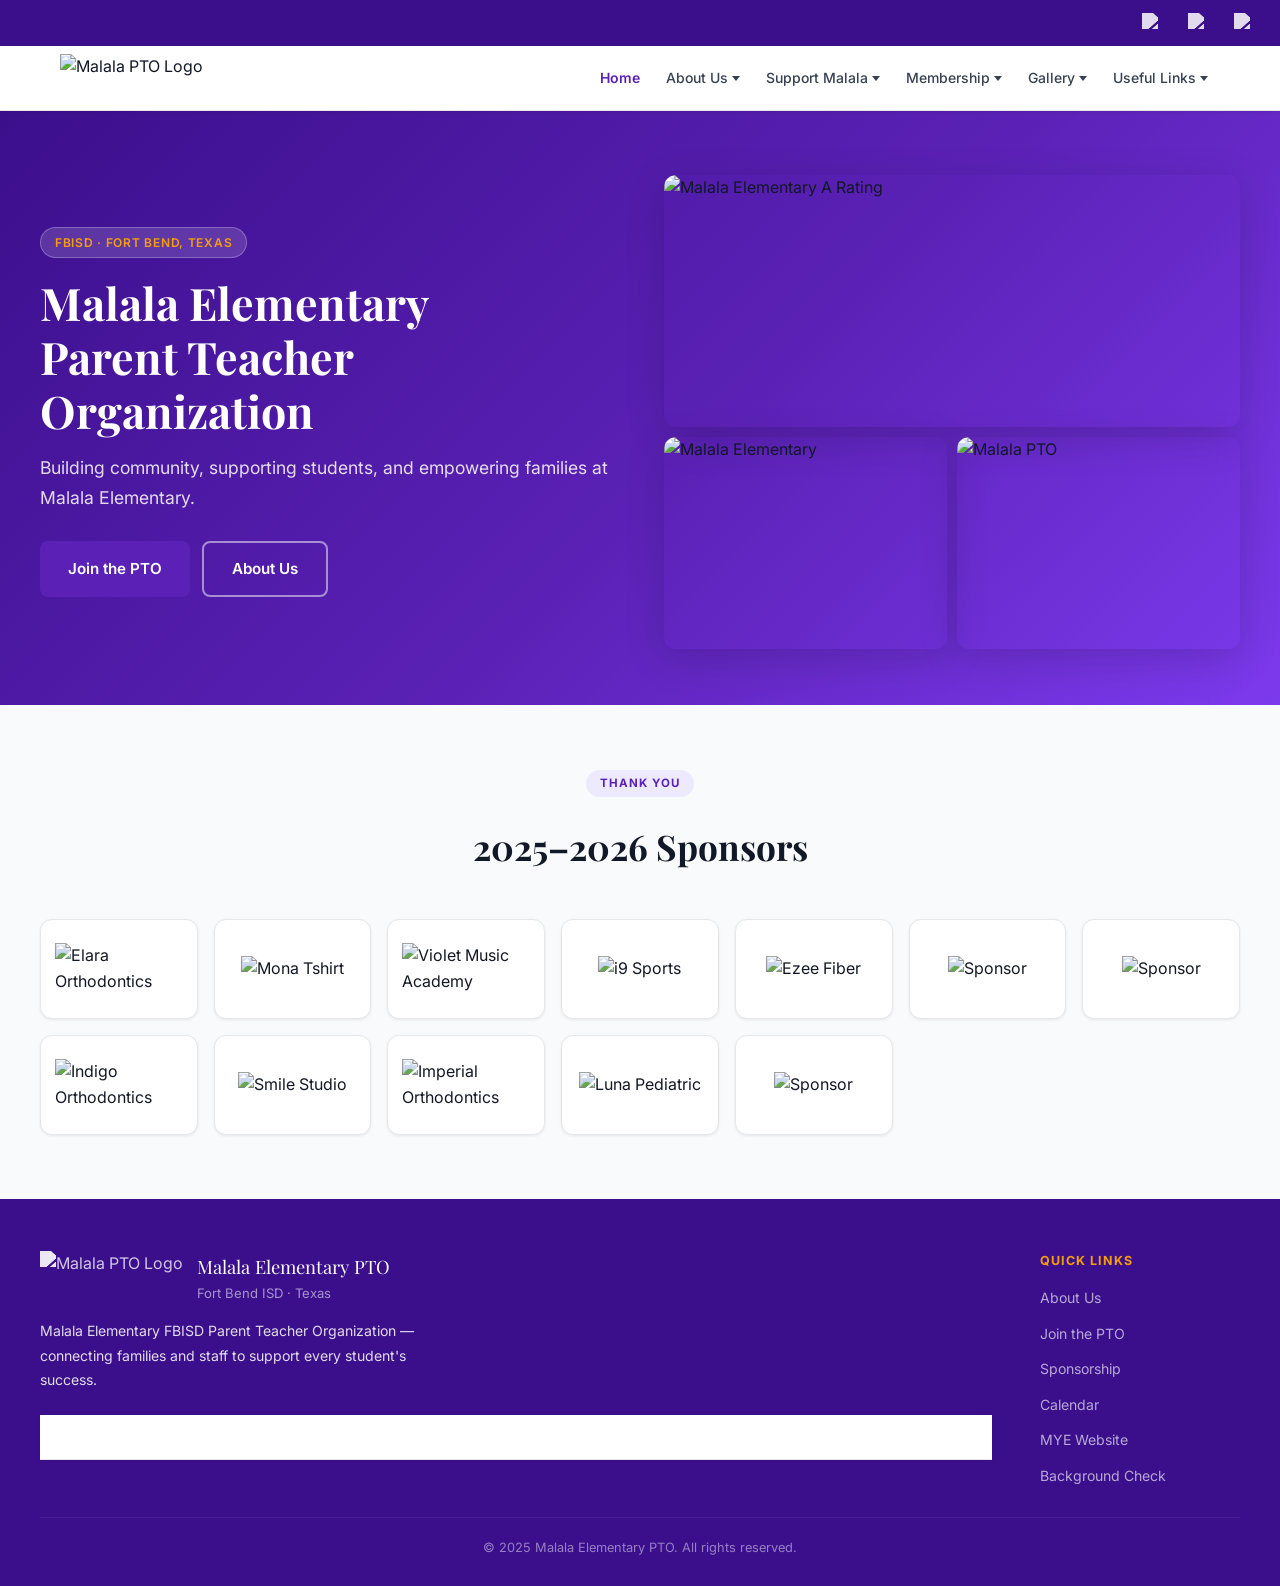
==== index.html @ de77dede "Add files via upload New files" ====
<!DOCTYPE html>
<html lang="en">
<head>
  <meta charset="UTF-8" />
  <meta name="viewport" content="width=device-width, initial-scale=1.0" />
  <title>Parent Teacher | Malala Elementary PTO | Texas</title>
  <meta name="description" content="Malala Elementary FBISD Parent Teacher Organization" />
  <link rel="preconnect" href="https://fonts.googleapis.com" />
  <link rel="preconnect" href="https://fonts.gstatic.com" crossorigin />
  <link href="https://fonts.googleapis.com/css2?family=Inter:wght@400;500;600;700&family=Playfair+Display:wght@700&display=swap" rel="stylesheet" />
  <link rel="stylesheet" href="style.css" />
  <style>
    /* ── Home-only: hero ── */
    .hero {
      background: linear-gradient(135deg, var(--purple-dark) 0%, var(--purple) 55%, var(--purple-mid) 100%);
      padding: 64px 20px 56px;
    }
    .hero-inner {
      max-width: 1200px;
      margin: 0 auto;
      display: grid;
      grid-template-columns: 1fr 1fr;
      gap: 48px;
      align-items: center;
    }
    .hero-text { color: var(--white); }
    .hero-badge {
      display: inline-block;
      background: rgba(255,255,255,.15);
      border: 1px solid rgba(255,255,255,.25);
      border-radius: 100px;
      padding: 5px 14px;
      font-size: .75rem;
      font-weight: 600;
      letter-spacing: .06em;
      text-transform: uppercase;
      margin-bottom: 18px;
      color: var(--gold);
    }
    .hero-text h1 {
      font-family: 'Playfair Display', Georgia, serif;
      font-size: clamp(1.75rem, 3.5vw, 3rem);
      line-height: 1.2;
      margin-bottom: 16px;
      color: var(--white);
    }
    .hero-text p { font-size: clamp(.95rem, 2vw, 1.1rem); opacity: .85; line-height: 1.7; color: var(--white); }
    .hero-cta { display: flex; gap: 12px; margin-top: 28px; flex-wrap: wrap; }
    .hero-images { display: grid; grid-template-columns: 1fr 1fr; gap: 10px; }
    .hero-images img { border-radius: var(--radius); width: 100%; aspect-ratio: 4/3; object-fit: cover; box-shadow: var(--shadow-lg); }
    .hero-images img:first-child { grid-column: 1/-1; aspect-ratio: 16/7; }

    /* sponsors */
    .sponsors { background: var(--gray-50); }
    .sponsors-grid { display: grid; grid-template-columns: repeat(auto-fill, minmax(150px,1fr)); gap: 16px; }
    .sponsor-card {
      background: var(--white); border: 1px solid var(--gray-200); border-radius: var(--radius);
      padding: 18px 14px; display: flex; align-items: center; justify-content: center;
      min-height: 100px; box-shadow: var(--shadow-sm);
      transition: box-shadow .25s, transform .25s;
    }
    .sponsor-card:hover { box-shadow: var(--shadow); transform: translateY(-3px); }
    .sponsor-card img { max-height: 72px; max-width: 130px; width: auto; height: auto; object-fit: contain; filter: grayscale(25%); transition: filter .25s; }
    .sponsor-card:hover img { filter: grayscale(0%); }
    .section { padding: 64px 20px; }
    .section-inner { max-width: 1200px; margin: 0 auto; }
    .section-header { text-align: center; margin-bottom: 44px; }
    .section-header h2 { font-family: 'Playfair Display', Georgia, serif; font-size: clamp(1.5rem,3vw,2.2rem); color: var(--gray-900); margin-top: 10px; }

    @media (max-width: 768px) {
      .hero { padding: 48px 20px 40px; }
      .hero-inner { grid-template-columns: 1fr; gap: 28px; }
      .hero-images { display: none; }
      .sponsors-grid { grid-template-columns: repeat(2, 1fr); gap: 12px; }
    }
    @media (max-width: 480px) {
      .hero { padding: 36px 16px 32px; }
      .section { padding: 48px 16px; }
      .sponsors-grid { grid-template-columns: repeat(2, 1fr); gap: 10px; }
      .sponsor-card { min-height: 86px; padding: 14px 10px; }
    }
  </style>
</head>
<body>

  <header class="site-header" id="site-header">
    <div class="topbar">
      <a href="https://www.facebook.com/groups/malalapto/about/" target="_blank" rel="noopener" aria-label="Facebook"><img src="https://static.wixstatic.com/media/11062b_e1117f9a7a1741ef955a84836121c4ad~mv2.png" alt="Facebook" /></a>
      <a href="https://www.instagram.com/malalapto/" target="_blank" rel="noopener" aria-label="Instagram"><img src="https://static.wixstatic.com/media/11062b_94a6580a67244d17a4dc923b54b99fb4~mv2.png" alt="Instagram" /></a>
      <a href="https://twitter.com/malalapto" target="_blank" rel="noopener" aria-label="Twitter"><img src="https://static.wixstatic.com/media/11062b_dddc4f38b4d0473c98be1489c5a83f30~mv2.png" alt="Twitter" /></a>
    </div>
    <nav>
      <div class="nav-inner">
        <a href="index.html" class="nav-logo"><img src="https://static.wixstatic.com/media/a217a9_a146767326124b1bb885d36cfcf2162b~mv2.png" alt="Malala PTO Logo" /></a>
        <ul class="nav-links">
          <li><a href="index.html" class="active">Home</a></li>
          <li class="has-sub"><a href="pto-info.html">About Us</a><ul class="submenu"><li><a href="pto-board.html">PTO Board</a></li></ul></li>
          <li class="has-sub"><a href="support-mye.html">Support Malala</a><ul class="submenu"><li><a href="https://malala-elementary-pto.square.site/" target="_blank">Spirit Wear</a></li><li><a href="sponsorship.html">Sponsorship</a></li><li><a href="vips.html">VIPS</a></li></ul></li>
          <li class="has-sub"><a href="membership.html">Membership</a><ul class="submenu"><li><a href="join-the-pto.html">Join the PTO</a></li><li><a href="meetings.html">Meetings</a></li><li><a href="calendar.html">Calendar</a></li></ul></li>
          <li class="has-sub"><a href="#">Gallery</a><ul class="submenu"><li><a href="b2sb-gallery.html">B2SB Gallery 23–24</a></li><li><a href="a-rating-gallery.html">"A" Rating Celebration</a></li></ul></li>
          <li class="has-sub"><a href="#">Useful Links</a><ul class="submenu"><li><a href="https://www.fortbendisd.com/mye" target="_blank">MYE Website</a></li><li><a href="https://www.fortbendisd.com/cms/lib/TX01917858/Centricity/Domain/4/20242025FBISDInstructionalCalendarEnglish.pdf" target="_blank">FBISD Calendar</a></li><li><a href="https://www.fortbendisd.com/Page/133013" target="_blank">Background Check</a></li></ul></li>
        </ul>
        <button class="hamburger" id="hamburger" aria-label="Open navigation" aria-expanded="false" aria-controls="mobile-menu"><span></span><span></span><span></span></button>
      </div>
    </nav>
  </header>

  <div class="mobile-menu" id="mobile-menu" aria-hidden="true">
    <ul>
      <li><a href="index.html">Home</a></li>
      <li><span class="section-label">About Us</span></li>
      <li><a href="pto-info.html">About Us</a></li>
      <li class="sub-item"><a href="pto-board.html">PTO Board</a></li>
      <li><span class="section-label">Support Malala</span></li>
      <li><a href="support-mye.html">Support Malala</a></li>
      <li class="sub-item"><a href="https://malala-elementary-pto.square.site/" target="_blank">Spirit Wear</a></li>
      <li class="sub-item"><a href="sponsorship.html">Sponsorship</a></li>
      <li class="sub-item"><a href="vips.html">VIPS</a></li>
      <li><span class="section-label">Membership</span></li>
      <li><a href="membership.html">Membership</a></li>
      <li class="sub-item"><a href="join-the-pto.html">Join the PTO</a></li>
      <li class="sub-item"><a href="meetings.html">Meetings</a></li>
      <li class="sub-item"><a href="calendar.html">Calendar</a></li>
      <li><span class="section-label">Gallery</span></li>
      <li class="sub-item"><a href="b2sb-gallery.html">B2SB Gallery 23–24</a></li>
      <li class="sub-item"><a href="a-rating-gallery.html">"A" Rating Celebration</a></li>
      <li><span class="section-label">Useful Links</span></li>
      <li class="sub-item"><a href="https://www.fortbendisd.com/mye" target="_blank">MYE Website</a></li>
      <li class="sub-item"><a href="https://www.fortbendisd.com/cms/lib/TX01917858/Centricity/Domain/4/20242025FBISDInstructionalCalendarEnglish.pdf" target="_blank">FBISD Calendar</a></li>
      <li class="sub-item"><a href="https://www.fortbendisd.com/Page/133013" target="_blank">Background Check</a></li>
    </ul>
  </div>

  <!-- Hero -->
  <section class="hero">
    <div class="hero-inner">
      <div class="hero-text">
        <div class="hero-badge">FBISD · Fort Bend, Texas</div>
        <h1>Malala Elementary<br/>Parent Teacher<br/>Organization</h1>
        <p>Building community, supporting students, and empowering families at Malala Elementary.</p>
        <div class="hero-cta">
          <a href="join-the-pto.html" class="btn btn-primary">Join the PTO</a>
          <a href="pto-info.html" class="btn btn-outline" style="border-color:rgba(255,255,255,.5);color:white;">About Us</a>
        </div>
      </div>
      <div class="hero-images" aria-hidden="true">
        <img src="https://static.wixstatic.com/media/a217a9_e2cd66b3687649d191b5969931d2d80a~mv2.png" alt="Malala Elementary A Rating" />
        <img src="https://static.wixstatic.com/media/a217a9_e302775baf934f28ad5eaa2b785cad75~mv2.png" alt="Malala Elementary" />
        <img src="https://static.wixstatic.com/media/a217a9_ea2e1cf4742b4d85826727d2292d01ac~mv2.png" alt="Malala PTO" />
      </div>
    </div>
  </section>

  <!-- Sponsors -->
  <section class="section sponsors">
    <div class="section-inner">
      <div class="section-header">
        <span class="pill">Thank You</span>
        <h2>2025–2026 Sponsors</h2>
      </div>
      <div class="sponsors-grid">
        <div class="sponsor-card"><img src="https://static.wixstatic.com/media/a217a9_e6b5df3fabf04a78810264fb2ea47b54~mv2.png" alt="Elara Orthodontics" loading="lazy" /></div>
        <div class="sponsor-card"><img src="https://static.wixstatic.com/media/a217a9_dd62ddad0c8f422ba51b34b023138416~mv2.png" alt="Mona Tshirt" loading="lazy" /></div>
        <div class="sponsor-card"><img src="https://static.wixstatic.com/media/a217a9_d0fdfc88ba5843deb5ea55c33fae5b91~mv2.png" alt="Violet Music Academy" loading="lazy" /></div>
        <div class="sponsor-card"><img src="https://static.wixstatic.com/media/a217a9_d045d62313ba452caa715122035fbb0c~mv2.png" alt="i9 Sports" loading="lazy" /></div>
        <div class="sponsor-card"><img src="https://static.wixstatic.com/media/a217a9_89587c753388491eb808ff507dd1eb3f~mv2.png" alt="Ezee Fiber" loading="lazy" /></div>
        <div class="sponsor-card"><img src="https://static.wixstatic.com/media/a217a9_f3f130f687e64dceaf48a660fa2a05be~mv2.png" alt="Sponsor" loading="lazy" /></div>
        <div class="sponsor-card"><img src="https://static.wixstatic.com/media/a217a9_70f03bfbb2a54f4ab122f0ee3701c2ee~mv2.png" alt="Sponsor" loading="lazy" /></div>
        <div class="sponsor-card"><img src="https://static.wixstatic.com/media/a217a9_eb48a8051653466d969f1c168d4792aa~mv2.png" alt="Indigo Orthodontics" loading="lazy" /></div>
        <div class="sponsor-card"><img src="https://static.wixstatic.com/media/a217a9_9f871d4b654647d39bf6106a2ba3ab18~mv2.jpg" alt="Smile Studio" loading="lazy" /></div>
        <div class="sponsor-card"><img src="https://static.wixstatic.com/media/a217a9_8773e3c441404355a29497928df01d71~mv2.jpg" alt="Imperial Orthodontics" loading="lazy" /></div>
        <div class="sponsor-card"><img src="https://static.wixstatic.com/media/a217a9_8a9b8c513f2840b99d8941abb3d35351~mv2.jpg" alt="Luna Pediatric" loading="lazy" /></div>
        <div class="sponsor-card"><img src="https://static.wixstatic.com/media/a217a9_9e80fe55c56a446099a681ab1cec812b~mv2.png" alt="Sponsor" loading="lazy" /></div>
      </div>
    </div>
  </section>

  <footer>
    <div class="footer-inner">
      <div>
        <div class="footer-brand">
          <img src="https://static.wixstatic.com/media/a217a9_a146767326124b1bb885d36cfcf2162b~mv2.png" alt="Malala PTO Logo" />
          <div><div class="footer-brand-name">Malala Elementary PTO</div><div class="footer-brand-sub">Fort Bend ISD · Texas</div></div>
        </div>
        <p class="footer-desc">Malala Elementary FBISD Parent Teacher Organization — connecting families and staff to support every student's success.</p>
        <nav class="footer-social" aria-label="Social media">
          <a href="https://www.facebook.com/groups/malalapto/about/" target="_blank" rel="noopener" aria-label="Facebook"><img src="https://static.wixstatic.com/media/11062b_e1117f9a7a1741ef955a84836121c4ad~mv2.png" alt="" /></a>
          <a href="https://www.instagram.com/malalapto/" target="_blank" rel="noopener" aria-label="Instagram"><img src="https://static.wixstatic.com/media/11062b_94a6580a67244d17a4dc923b54b99fb4~mv2.png" alt="" /></a>
          <a href="https://twitter.com/malalapto" target="_blank" rel="noopener" aria-label="Twitter"><img src="https://static.wixstatic.com/media/11062b_dddc4f38b4d0473c98be1489c5a83f30~mv2.png" alt="" /></a>
        </nav>
      </div>
      <div class="footer-links">
        <h4>Quick Links</h4>
        <ul>
          <li><a href="pto-info.html">About Us</a></li>
          <li><a href="join-the-pto.html">Join the PTO</a></li>
          <li><a href="sponsorship.html">Sponsorship</a></li>
          <li><a href="calendar.html">Calendar</a></li>
          <li><a href="https://www.fortbendisd.com/mye" target="_blank">MYE Website</a></li>
          <li><a href="https://www.fortbendisd.com/Page/133013" target="_blank">Background Check</a></li>
        </ul>
      </div>
    </div>
    <div class="footer-bottom">© 2025 Malala Elementary PTO. All rights reserved.</div>
  </footer>

  <script src="nav.js"></script>
</body>
</html>
---- style.css ----
/* ══════════════════════════════════════
   Malala Elementary PTO — Shared Styles
   ══════════════════════════════════════ */

/* ── Reset & tokens ── */
*, *::before, *::after { box-sizing: border-box; margin: 0; padding: 0; }
:root {
  --purple:       #5b21b6;
  --purple-dark:  #3b0f8c;
  --purple-mid:   #7c3aed;
  --purple-light: #ede9fe;
  --gold:         #f59e0b;
  --white:        #ffffff;
  --gray-50:      #f9fafb;
  --gray-100:     #f3f4f6;
  --gray-200:     #e5e7eb;
  --gray-400:     #9ca3af;
  --gray-600:     #4b5563;
  --gray-700:     #374151;
  --gray-900:     #111827;
  --radius:       12px;
  --radius-sm:    8px;
  --shadow-sm:    0 1px 3px rgba(0,0,0,.08);
  --shadow:       0 4px 16px rgba(0,0,0,.10);
  --shadow-lg:    0 10px 40px rgba(0,0,0,.16);
}

html { scroll-behavior: smooth; }

body {
  font-family: 'Inter', system-ui, sans-serif;
  color: var(--gray-900);
  background: var(--white);
  line-height: 1.6;
  overflow-x: hidden;
}

a  { color: inherit; text-decoration: none; }
img { display: block; max-width: 100%; height: auto; }

/* ── Sticky header shell ── */
.site-header {
  position: sticky;
  top: 0;
  z-index: 200;
}

/* ── Top social bar ── */
.topbar {
  background: var(--purple-dark);
  padding: 7px 20px;
  display: flex;
  justify-content: flex-end;
  align-items: center;
  gap: 14px;
}
.topbar a {
  display: flex;
  align-items: center;
  justify-content: center;
  width: 32px;
  height: 32px;
  opacity: .85;
  transition: opacity .2s;
}
.topbar a:hover { opacity: 1; }
.topbar img { width: 20px; height: 20px; filter: brightness(0) invert(1); }

/* ── Navbar ── */
nav {
  background: var(--white);
  border-bottom: 1px solid var(--gray-200);
  box-shadow: var(--shadow-sm);
}
.nav-inner {
  max-width: 1200px;
  margin: 0 auto;
  padding: 0 20px;
  height: 64px;
  display: flex;
  align-items: center;
  justify-content: space-between;
}
.nav-logo img { height: 48px; width: auto; }

.nav-links {
  display: flex;
  list-style: none;
  gap: 2px;
  align-items: center;
}
.nav-links > li { position: relative; }
.nav-links > li > a {
  display: flex;
  align-items: center;
  gap: 4px;
  padding: 8px 12px;
  border-radius: var(--radius-sm);
  font-size: .875rem;
  font-weight: 500;
  color: var(--gray-700);
  transition: background .18s, color .18s;
  white-space: nowrap;
  min-height: 44px;
}
.nav-links > li > a:hover,
.nav-links > li:hover > a { background: var(--purple-light); color: var(--purple); }
.nav-links > li > a.active { color: var(--purple); font-weight: 600; }

/* chevron */
.nav-links > li.has-sub > a::after {
  content: '';
  width: 0; height: 0;
  border-left: 4px solid transparent;
  border-right: 4px solid transparent;
  border-top: 5px solid currentColor;
  transition: transform .2s;
  flex-shrink: 0;
}
.nav-links > li.has-sub:hover > a::after { transform: rotate(180deg); }

/* dropdown */
.submenu {
  display: none;
  position: absolute;
  top: calc(100% + 4px);
  left: 0;
  min-width: 200px;
  background: var(--white);
  border-radius: var(--radius);
  box-shadow: var(--shadow-lg);
  border: 1px solid var(--gray-200);
  overflow: hidden;
  z-index: 300;
}
.nav-links > li.has-sub:hover .submenu { display: block; }
.submenu a {
  display: flex;
  align-items: center;
  padding: 11px 18px;
  font-size: .875rem;
  color: var(--gray-700);
  transition: background .15s, color .15s;
  min-height: 44px;
}
.submenu a:hover { background: var(--purple-light); color: var(--purple); }

/* ── Hamburger ── */
.hamburger {
  display: none;
  flex-direction: column;
  justify-content: center;
  gap: 5px;
  cursor: pointer;
  width: 44px;
  height: 44px;
  padding: 10px;
  border-radius: var(--radius-sm);
  border: none;
  background: none;
  flex-shrink: 0;
}
.hamburger span {
  display: block;
  width: 24px;
  height: 2px;
  background: var(--gray-700);
  border-radius: 2px;
  transition: transform .3s, opacity .3s;
}
.hamburger.open span:nth-child(1) { transform: translateY(7px) rotate(45deg); }
.hamburger.open span:nth-child(2) { opacity: 0; }
.hamburger.open span:nth-child(3) { transform: translateY(-7px) rotate(-45deg); }

/* ── Mobile drawer ── */
.mobile-menu {
  display: none;
  position: fixed;
  left: 0; right: 0; bottom: 0;
  background: var(--white);
  border-top: 2px solid var(--purple-light);
  box-shadow: var(--shadow-lg);
  z-index: 190;
  overflow-y: auto;
  -webkit-overflow-scrolling: touch;
}
.mobile-menu.open { display: block; }
.mobile-menu ul { list-style: none; padding: 8px 0 24px; }
.mobile-menu ul li a {
  display: flex;
  align-items: center;
  padding: 0 24px;
  min-height: 52px;
  font-size: 1rem;
  font-weight: 500;
  color: var(--gray-700);
  border-bottom: 1px solid var(--gray-100);
  transition: background .15s, color .15s;
}
.mobile-menu ul li a:hover,
.mobile-menu ul li a:active { background: var(--purple-light); color: var(--purple); }
.mobile-menu .section-label {
  display: block;
  padding: 16px 24px 4px;
  font-size: .7rem;
  font-weight: 700;
  letter-spacing: .1em;
  text-transform: uppercase;
  color: var(--purple);
  background: var(--gray-50);
  border-bottom: 1px solid var(--gray-100);
}
.mobile-menu .sub-item a {
  padding-left: 40px;
  font-weight: 400;
  font-size: .95rem;
  color: var(--gray-600);
}

/* ══ PAGE BANNER (inner pages) ══ */
.page-banner {
  background: linear-gradient(135deg, var(--purple-dark) 0%, var(--purple) 60%, var(--purple-mid) 100%);
  padding: 56px 20px 52px;
  text-align: center;
  color: var(--white);
}
.page-banner .breadcrumb {
  display: flex;
  justify-content: center;
  align-items: center;
  gap: 8px;
  font-size: .8rem;
  opacity: .7;
  margin-bottom: 14px;
}
.page-banner .breadcrumb a { opacity: 1; }
.page-banner .breadcrumb a:hover { text-decoration: underline; }
.page-banner .breadcrumb span { opacity: .6; }
.page-banner h1 {
  font-family: 'Playfair Display', Georgia, serif;
  font-size: clamp(1.8rem, 3.5vw, 2.8rem);
  line-height: 1.2;
}
.page-banner p {
  margin-top: 12px;
  font-size: 1.05rem;
  opacity: .8;
  max-width: 560px;
  margin-left: auto;
  margin-right: auto;
  line-height: 1.6;
}

/* ══ CONTENT SECTION ══ */
.content { padding: 64px 20px; }
.content-inner {
  max-width: 900px;
  margin: 0 auto;
}
.content-wide {
  max-width: 1200px;
  margin: 0 auto;
}

/* section label pill */
.pill {
  display: inline-block;
  background: var(--purple-light);
  color: var(--purple);
  border-radius: 100px;
  padding: 4px 14px;
  font-size: .72rem;
  font-weight: 700;
  letter-spacing: .08em;
  text-transform: uppercase;
  margin-bottom: 12px;
}

/* headings */
h2.section-title {
  font-family: 'Playfair Display', Georgia, serif;
  font-size: clamp(1.5rem, 3vw, 2rem);
  color: var(--gray-900);
  margin-bottom: 16px;
}
h3.card-title {
  font-family: 'Playfair Display', Georgia, serif;
  font-size: 1.25rem;
  color: var(--gray-900);
  margin-bottom: 8px;
}

/* prose text */
.prose p { color: var(--gray-700); margin-bottom: 16px; line-height: 1.75; }
.prose ul, .prose ol {
  color: var(--gray-700);
  padding-left: 20px;
  margin-bottom: 16px;
  display: flex;
  flex-direction: column;
  gap: 6px;
}
.prose li { line-height: 1.6; }
.prose strong { color: var(--gray-900); }

/* ── Card grid ── */
.card-grid {
  display: grid;
  grid-template-columns: repeat(auto-fill, minmax(260px, 1fr));
  gap: 24px;
}
.card {
  background: var(--white);
  border: 1px solid var(--gray-200);
  border-radius: var(--radius);
  padding: 28px 24px;
  box-shadow: var(--shadow-sm);
  transition: box-shadow .25s, transform .2s;
}
.card:hover { box-shadow: var(--shadow); transform: translateY(-2px); }
.card img { border-radius: var(--radius-sm); margin-bottom: 16px; width: 100%; }
.card .card-icon {
  width: 52px; height: 52px;
  border-radius: 50%;
  background: var(--purple-light);
  display: flex; align-items: center; justify-content: center;
  margin-bottom: 16px;
  font-size: 1.5rem;
}

/* ── Sponsor tier cards ── */
.tier-grid {
  display: grid;
  grid-template-columns: repeat(auto-fill, minmax(280px, 1fr));
  gap: 24px;
}
.tier-card {
  border-radius: var(--radius);
  overflow: hidden;
  box-shadow: var(--shadow);
  transition: transform .25s, box-shadow .25s;
}
.tier-card:hover { transform: translateY(-4px); box-shadow: var(--shadow-lg); }
.tier-card .tier-header {
  padding: 24px;
  text-align: center;
  color: var(--white);
}
.tier-card.platinum .tier-header { background: linear-gradient(135deg, #6b7280, #9ca3af); }
.tier-card.gold     .tier-header { background: linear-gradient(135deg, #b45309, #f59e0b); }
.tier-card.silver   .tier-header { background: linear-gradient(135deg, #6b7280, #d1d5db); }
.tier-card .tier-header img { width: 80px; margin: 0 auto 12px; border-radius: 8px; }
.tier-card .tier-header h3 { font-family: 'Playfair Display', Georgia, serif; font-size: 1.4rem; }
.tier-card .tier-header .price { font-size: 1.8rem; font-weight: 700; margin-top: 4px; }
.tier-card .tier-body { background: var(--white); padding: 24px; }
.tier-card .tier-body ul { list-style: none; display: flex; flex-direction: column; gap: 10px; }
.tier-card .tier-body ul li {
  display: flex; align-items: flex-start; gap: 10px;
  font-size: .9rem; color: var(--gray-700);
}
.tier-card .tier-body ul li::before {
  content: '✓';
  color: var(--purple);
  font-weight: 700;
  flex-shrink: 0;
  margin-top: 1px;
}

/* ── CTA button ── */
.btn {
  display: inline-flex;
  align-items: center;
  gap: 8px;
  padding: 14px 28px;
  border-radius: var(--radius-sm);
  font-size: .95rem;
  font-weight: 600;
  cursor: pointer;
  transition: all .2s;
  text-decoration: none;
  border: none;
}
.btn-primary {
  background: var(--purple);
  color: var(--white);
}
.btn-primary:hover { background: var(--purple-dark); transform: translateY(-1px); box-shadow: var(--shadow); }
.btn-outline {
  background: transparent;
  color: var(--purple);
  border: 2px solid var(--purple);
}
.btn-outline:hover { background: var(--purple-light); }

/* ── Gallery grid ── */
.gallery-grid {
  display: grid;
  grid-template-columns: repeat(auto-fill, minmax(220px, 1fr));
  gap: 12px;
}
.gallery-grid img {
  width: 100%;
  aspect-ratio: 1;
  object-fit: cover;
  border-radius: var(--radius-sm);
  transition: transform .3s, box-shadow .3s;
  cursor: pointer;
}
.gallery-grid img:hover { transform: scale(1.03); box-shadow: var(--shadow-lg); }

/* lightbox */
.lightbox {
  display: none;
  position: fixed; inset: 0;
  background: rgba(0,0,0,.9);
  z-index: 1000;
  align-items: center;
  justify-content: center;
  padding: 20px;
}
.lightbox.open { display: flex; }
.lightbox img { max-width: 100%; max-height: 90vh; border-radius: var(--radius); object-fit: contain; }
.lightbox-close {
  position: absolute; top: 16px; right: 20px;
  color: white; font-size: 2rem; cursor: pointer;
  background: none; border: none; line-height: 1;
  width: 44px; height: 44px; display: flex; align-items: center; justify-content: center;
}

/* ── Form ── */
.form-card {
  background: var(--white);
  border: 1px solid var(--gray-200);
  border-radius: var(--radius);
  padding: 40px;
  box-shadow: var(--shadow);
  max-width: 560px;
  margin: 0 auto;
}
.form-card h2 { font-family: 'Playfair Display', Georgia, serif; font-size: 1.6rem; margin-bottom: 24px; }
.form-group { margin-bottom: 18px; }
.form-group label { display: block; font-size: .875rem; font-weight: 600; color: var(--gray-700); margin-bottom: 6px; }
.form-group input, .form-group textarea {
  width: 100%;
  padding: 12px 14px;
  border: 1.5px solid var(--gray-200);
  border-radius: var(--radius-sm);
  font-size: .95rem;
  font-family: inherit;
  color: var(--gray-900);
  transition: border-color .2s, box-shadow .2s;
  background: var(--white);
}
.form-group input:focus, .form-group textarea:focus {
  outline: none;
  border-color: var(--purple);
  box-shadow: 0 0 0 3px rgba(91,33,182,.12);
}
.form-group textarea { resize: vertical; min-height: 100px; }
.form-row { display: grid; grid-template-columns: 1fr 1fr; gap: 16px; }

/* ── Info boxes ── */
.info-box {
  background: var(--purple-light);
  border-left: 4px solid var(--purple);
  border-radius: 0 var(--radius-sm) var(--radius-sm) 0;
  padding: 16px 20px;
  margin: 24px 0;
  color: var(--gray-700);
  font-size: .95rem;
}

/* ── Two-col layout ── */
.two-col {
  display: grid;
  grid-template-columns: 1fr 1fr;
  gap: 48px;
  align-items: start;
}
.two-col img { border-radius: var(--radius); width: 100%; }

/* ── Empty state ── */
.empty-state {
  text-align: center;
  padding: 64px 20px;
  color: var(--gray-400);
}
.empty-state .empty-icon { font-size: 3rem; margin-bottom: 16px; }
.empty-state h3 { font-size: 1.2rem; color: var(--gray-600); margin-bottom: 8px; }
.empty-state p { font-size: .9rem; }

/* ── Divider ── */
.divider { border: none; border-top: 1px solid var(--gray-200); margin: 40px 0; }

/* ── Footer ── */
footer {
  background: var(--purple-dark);
  color: rgba(255,255,255,.85);
  padding: 52px 20px 28px;
}
.footer-inner {
  max-width: 1200px;
  margin: 0 auto;
  display: grid;
  grid-template-columns: 1fr 200px;
  gap: 48px;
  align-items: start;
}
.footer-brand { display: flex; align-items: center; gap: 14px; margin-bottom: 14px; flex-wrap: wrap; }
.footer-brand img { height: 54px; filter: brightness(0) invert(1); opacity: .9; }
.footer-brand-name { font-family: 'Playfair Display', Georgia, serif; font-size: 1.15rem; color: var(--white); }
.footer-brand-sub  { font-size: .82rem; opacity: .65; margin-top: 2px; }
.footer-desc { font-size: .88rem; line-height: 1.75; max-width: 400px; }
.footer-social { display: flex; gap: 10px; margin-top: 22px; flex-wrap: wrap; }
.footer-social a {
  width: 44px; height: 44px;
  border-radius: 50%;
  background: rgba(255,255,255,.12);
  display: flex; align-items: center; justify-content: center;
  transition: background .2s;
}
.footer-social a:hover { background: rgba(255,255,255,.25); }
.footer-social img { width: 18px; height: 18px; filter: brightness(0) invert(1); }
.footer-links h4 {
  font-size: .78rem; font-weight: 700;
  letter-spacing: .08em; text-transform: uppercase;
  color: var(--gold); margin-bottom: 14px;
}
.footer-links ul { list-style: none; display: flex; flex-direction: column; gap: 10px; }
.footer-links ul li a { font-size: .88rem; opacity: .75; transition: opacity .2s; }
.footer-links ul li a:hover { opacity: 1; }
.footer-bottom {
  max-width: 1200px;
  margin: 28px auto 0;
  padding-top: 20px;
  border-top: 1px solid rgba(255,255,255,.12);
  text-align: center;
  font-size: .8rem;
  opacity: .55;
}

/* ══════════════════════════
   RESPONSIVE BREAKPOINTS
══════════════════════════ */

@media (max-width: 860px) {
  .nav-links { display: none; }
  .hamburger  { display: flex; }
}

@media (max-width: 768px) {
  .two-col { grid-template-columns: 1fr; gap: 28px; }
  .form-row { grid-template-columns: 1fr; }
  .footer-inner { grid-template-columns: 1fr; gap: 32px; }
  .footer-desc  { max-width: none; }
  .gallery-grid { grid-template-columns: repeat(2, 1fr); gap: 8px; }
  .tier-grid { grid-template-columns: 1fr; }
  .card-grid { grid-template-columns: 1fr; }
}

@media (max-width: 480px) {
  .content { padding: 44px 16px; }
  .page-banner { padding: 44px 16px 40px; }
  .form-card { padding: 28px 20px; }
  .gallery-grid { grid-template-columns: repeat(2, 1fr); }
}
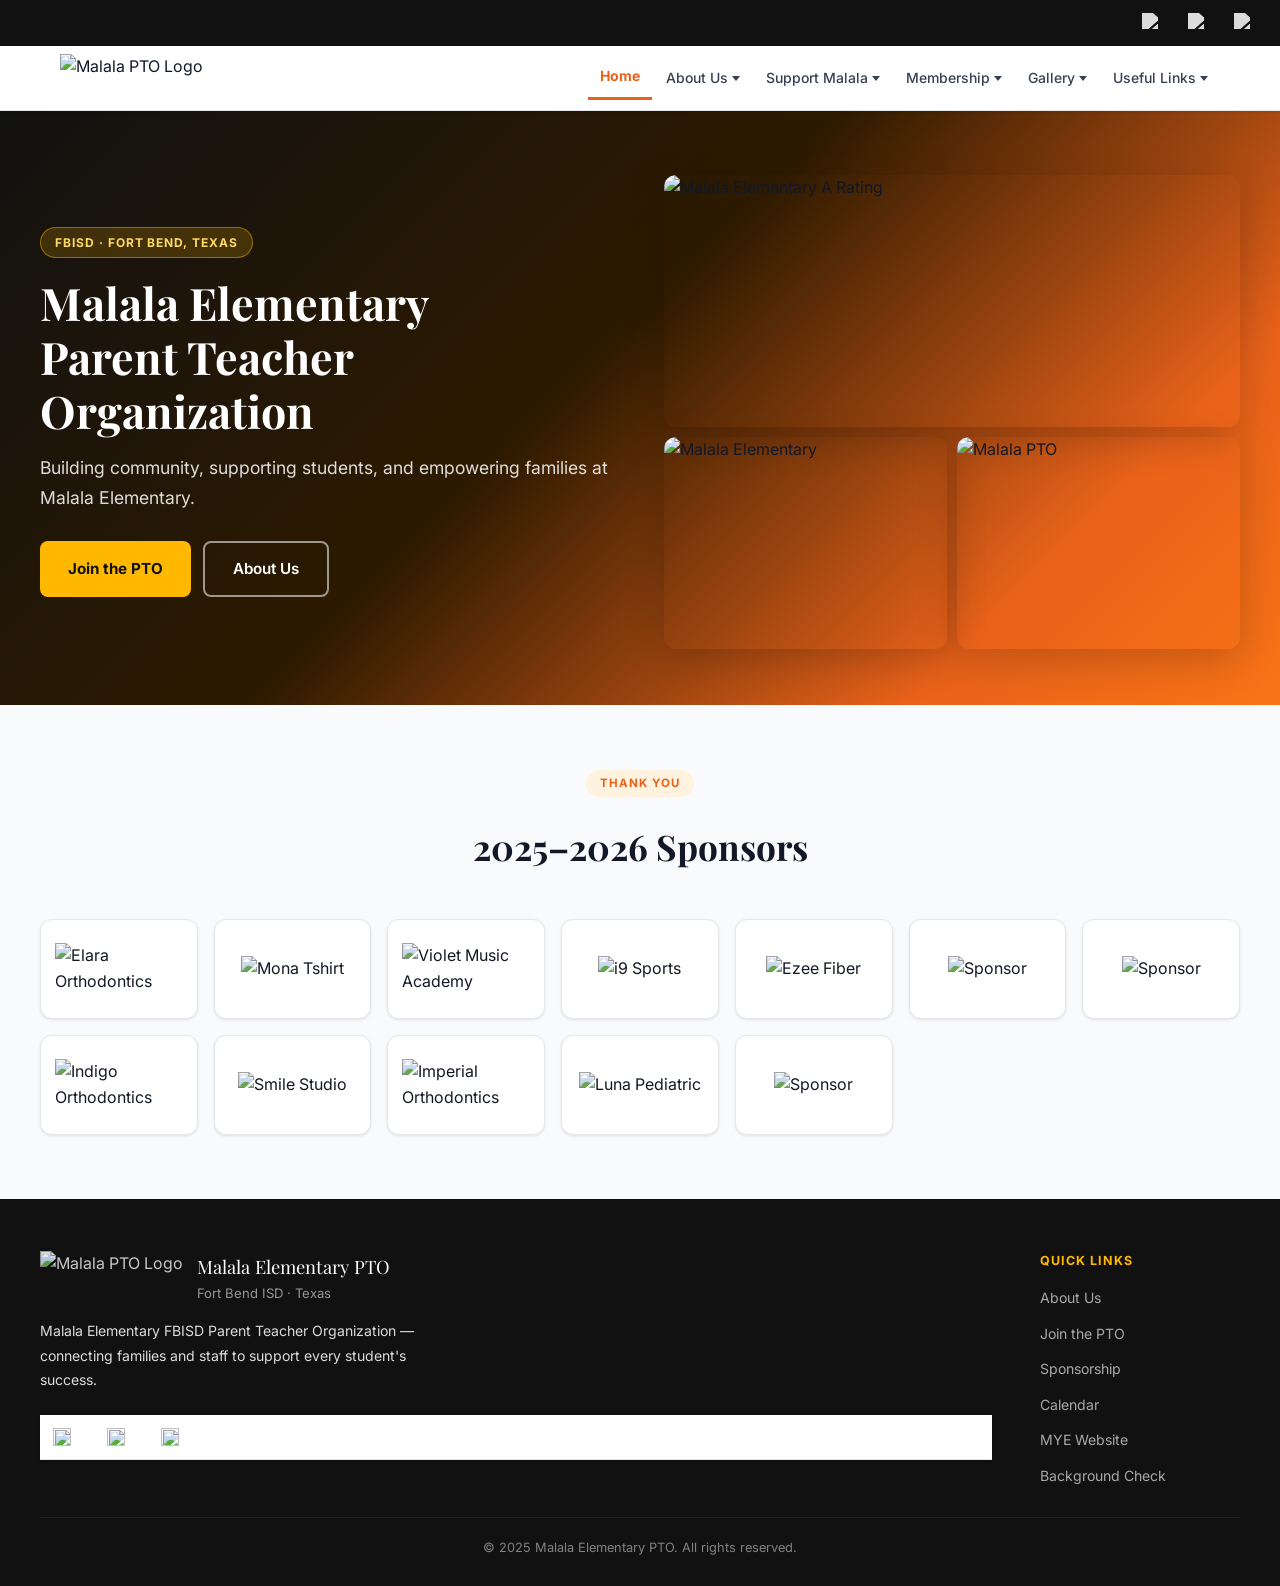
==== commit 6ff1d488: "New Changes" ====
--- a/index.html
+++ b/index.html
@@ -12,7 +12,7 @@
   <style>
     /* ── Home-only: hero ── */
     .hero {
-      background: linear-gradient(135deg, var(--purple-dark) 0%, var(--purple) 55%, var(--purple-mid) 100%);
+      background: linear-gradient(135deg, #111111 0%, #2d1a00 45%, var(--purple) 80%, var(--purple-mid) 100%);
       padding: 64px 20px 56px;
     }
     .hero-inner {
@@ -26,16 +26,16 @@
     .hero-text { color: var(--white); }
     .hero-badge {
       display: inline-block;
-      background: rgba(255,255,255,.15);
-      border: 1px solid rgba(255,255,255,.25);
+      background: rgba(255,184,0,.18);
+      border: 1px solid rgba(255,184,0,.45);
       border-radius: 100px;
       padding: 5px 14px;
       font-size: .75rem;
-      font-weight: 600;
-      letter-spacing: .06em;
+      font-weight: 700;
+      letter-spacing: .08em;
       text-transform: uppercase;
       margin-bottom: 18px;
-      color: var(--gold);
+      color: #FFD966;
     }
     .hero-text h1 {
       font-family: 'Playfair Display', Georgia, serif;
@@ -139,8 +139,8 @@
         <h1>Malala Elementary<br/>Parent Teacher<br/>Organization</h1>
         <p>Building community, supporting students, and empowering families at Malala Elementary.</p>
         <div class="hero-cta">
-          <a href="join-the-pto.html" class="btn btn-primary">Join the PTO</a>
-          <a href="pto-info.html" class="btn btn-outline" style="border-color:rgba(255,255,255,.5);color:white;">About Us</a>
+          <a href="join-the-pto.html" class="btn btn-primary" style="background:#FFB800;color:#111;font-weight:700;">Join the PTO</a>
+          <a href="pto-info.html" class="btn btn-outline" style="border-color:rgba(255,255,255,.55);color:white;">About Us</a>
         </div>
       </div>
       <div class="hero-images" aria-hidden="true">
--- a/style.css
+++ b/style.css
@@ -5,11 +5,11 @@
 /* ── Reset & tokens ── */
 *, *::before, *::after { box-sizing: border-box; margin: 0; padding: 0; }
 :root {
-  --purple:       #5b21b6;
-  --purple-dark:  #3b0f8c;
-  --purple-mid:   #7c3aed;
-  --purple-light: #ede9fe;
-  --gold:         #f59e0b;
+  --purple:       #E8621A;   /* Leopard orange  */
+  --purple-dark:  #111111;   /* near-black       */
+  --purple-mid:   #F97316;   /* lighter orange   */
+  --purple-light: #FFF3E0;   /* warm cream       */
+  --gold:         #FFB800;   /* amber accent     */
   --white:        #ffffff;
   --gray-50:      #f9fafb;
   --gray-100:     #f3f4f6;
@@ -20,9 +20,9 @@
   --gray-900:     #111827;
   --radius:       12px;
   --radius-sm:    8px;
-  --shadow-sm:    0 1px 3px rgba(0,0,0,.08);
-  --shadow:       0 4px 16px rgba(0,0,0,.10);
-  --shadow-lg:    0 10px 40px rgba(0,0,0,.16);
+  --shadow-sm:    0 1px 3px rgba(0,0,0,.10);
+  --shadow:       0 4px 16px rgba(0,0,0,.13);
+  --shadow-lg:    0 10px 40px rgba(0,0,0,.20);
 }
 
 html { scroll-behavior: smooth; }
@@ -105,7 +105,12 @@
 }
 .nav-links > li > a:hover,
 .nav-links > li:hover > a { background: var(--purple-light); color: var(--purple); }
-.nav-links > li > a.active { color: var(--purple); font-weight: 600; }
+.nav-links > li > a.active {
+  color: var(--purple);
+  font-weight: 700;
+  border-bottom: 3px solid var(--purple);
+  border-radius: 0;
+}
 
 /* chevron */
 .nav-links > li.has-sub > a::after {
@@ -178,7 +183,7 @@
   position: fixed;
   left: 0; right: 0; bottom: 0;
   background: var(--white);
-  border-top: 2px solid var(--purple-light);
+  border-top: 3px solid var(--purple);
   box-shadow: var(--shadow-lg);
   z-index: 190;
   overflow-y: auto;
@@ -219,10 +224,11 @@
 
 /* ══ PAGE BANNER (inner pages) ══ */
 .page-banner {
-  background: linear-gradient(135deg, var(--purple-dark) 0%, var(--purple) 60%, var(--purple-mid) 100%);
+  background: linear-gradient(135deg, var(--purple-dark) 0%, #2a2a2a 40%, var(--purple) 100%);
   padding: 56px 20px 52px;
   text-align: center;
   color: var(--white);
+  border-bottom: 4px solid var(--purple);
 }
 .page-banner .breadcrumb {
   display: flex;
@@ -346,9 +352,9 @@
   text-align: center;
   color: var(--white);
 }
-.tier-card.platinum .tier-header { background: linear-gradient(135deg, #6b7280, #9ca3af); }
-.tier-card.gold     .tier-header { background: linear-gradient(135deg, #b45309, #f59e0b); }
-.tier-card.silver   .tier-header { background: linear-gradient(135deg, #6b7280, #d1d5db); }
+.tier-card.platinum .tier-header { background: linear-gradient(135deg, #111111, #3d3d3d); }
+.tier-card.gold     .tier-header { background: linear-gradient(135deg, #E8621A, #FFB800); }
+.tier-card.silver   .tier-header { background: linear-gradient(135deg, #555555, #9ca3af); }
 .tier-card .tier-header img { width: 80px; margin: 0 auto 12px; border-radius: 8px; }
 .tier-card .tier-header h3 { font-family: 'Playfair Display', Georgia, serif; font-size: 1.4rem; }
 .tier-card .tier-header .price { font-size: 1.8rem; font-weight: 700; margin-top: 4px; }
@@ -507,7 +513,7 @@
   align-items: start;
 }
 .footer-brand { display: flex; align-items: center; gap: 14px; margin-bottom: 14px; flex-wrap: wrap; }
-.footer-brand img { height: 54px; filter: brightness(0) invert(1); opacity: .9; }
+.footer-brand img { height: 54px;  opacity: .9; }
 .footer-brand-name { font-family: 'Playfair Display', Georgia, serif; font-size: 1.15rem; color: var(--white); }
 .footer-brand-sub  { font-size: .82rem; opacity: .65; margin-top: 2px; }
 .footer-desc { font-size: .88rem; line-height: 1.75; max-width: 400px; }
@@ -520,7 +526,7 @@
   transition: background .2s;
 }
 .footer-social a:hover { background: rgba(255,255,255,.25); }
-.footer-social img { width: 18px; height: 18px; filter: brightness(0) invert(1); }
+.footer-social img { width: 18px; height: 18px; }
 .footer-links h4 {
   font-size: .78rem; font-weight: 700;
   letter-spacing: .08em; text-transform: uppercase;
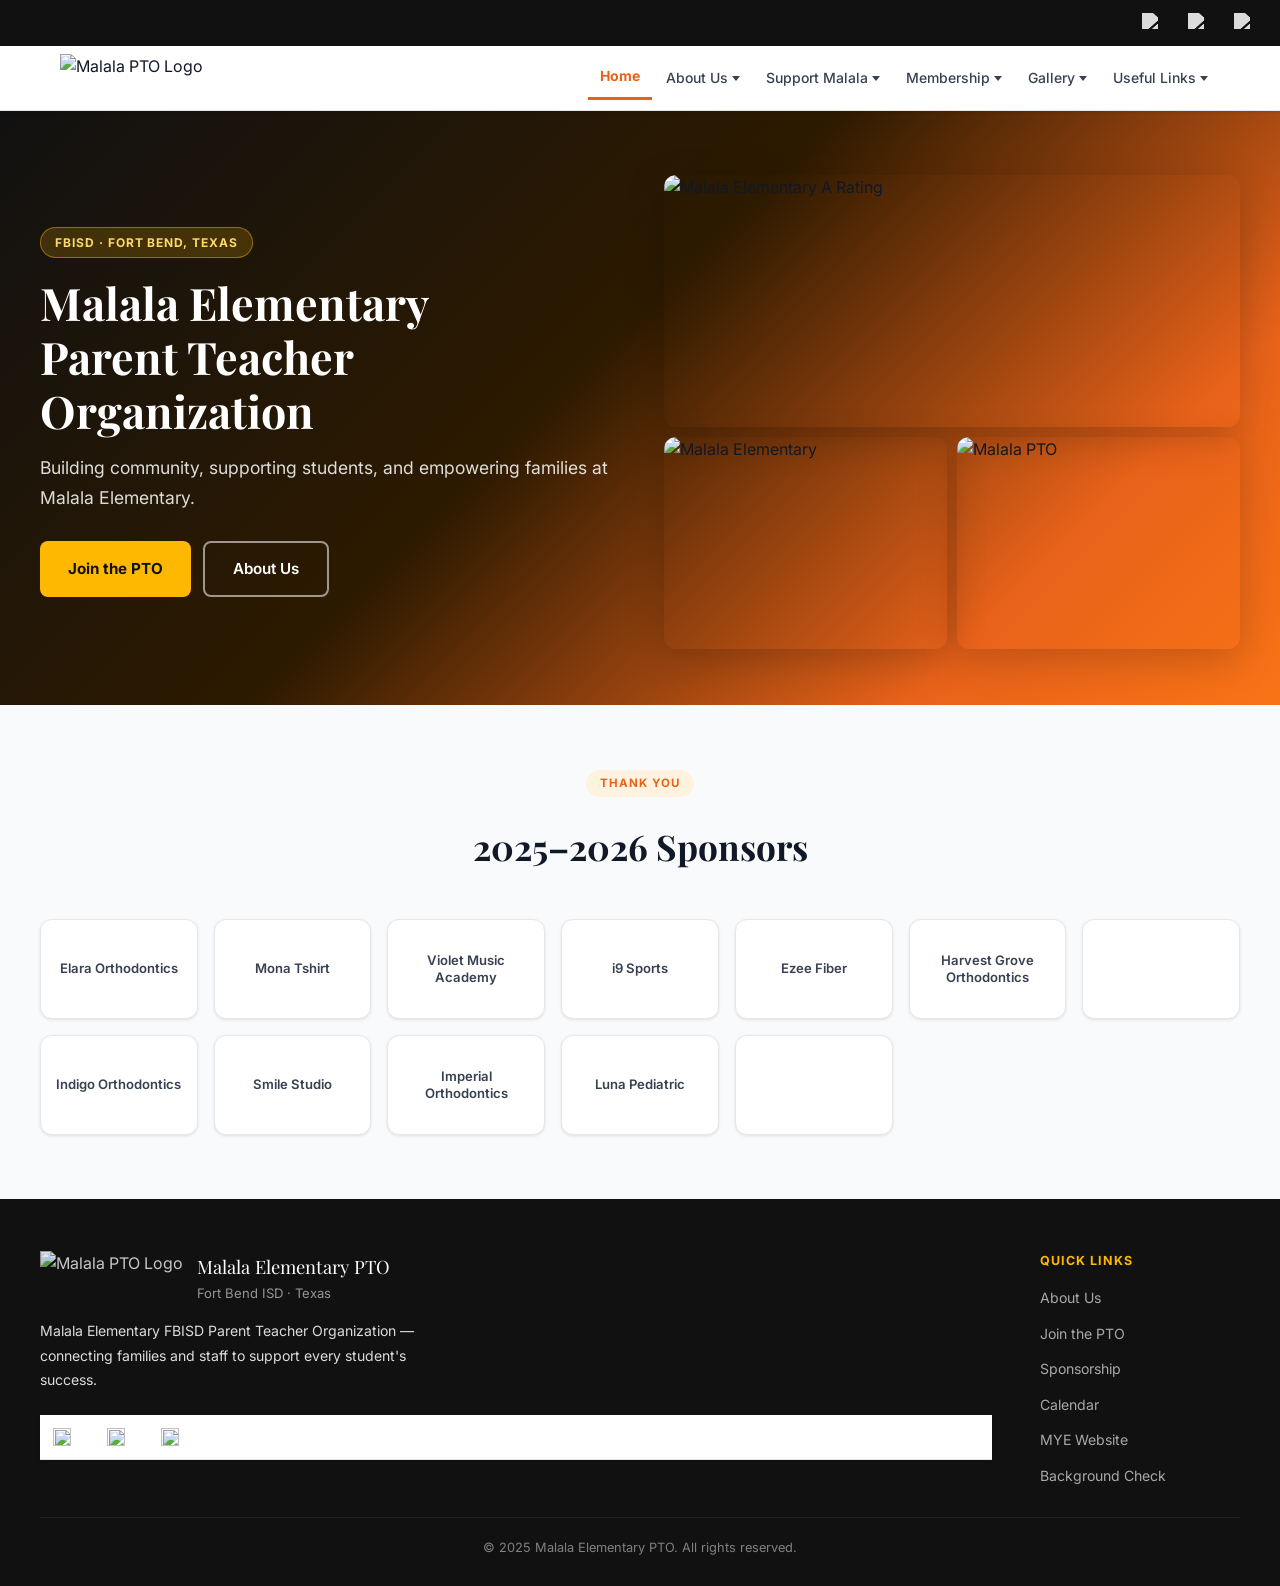
==== commit 0bfc2f3e: "Mobile view" ====
--- a/index.html
+++ b/index.html
@@ -62,6 +62,7 @@
     .sponsor-card:hover { box-shadow: var(--shadow); transform: translateY(-3px); }
     .sponsor-card img { max-height: 72px; max-width: 130px; width: auto; height: auto; object-fit: contain; filter: grayscale(25%); transition: filter .25s; }
     .sponsor-card:hover img { filter: grayscale(0%); }
+    .sponsor-name { font-size: .82rem; font-weight: 600; color: var(--gray-700); text-align: center; line-height: 1.3; }
     .section { padding: 64px 20px; }
     .section-inner { max-width: 1200px; margin: 0 auto; }
     .section-header { text-align: center; margin-bottom: 44px; }
@@ -69,8 +70,30 @@
 
     @media (max-width: 768px) {
       .hero { padding: 48px 20px 40px; }
-      .hero-inner { grid-template-columns: 1fr; gap: 28px; }
-      .hero-images { display: none; }
+      .hero-inner { grid-template-columns: 1fr; gap: 24px; }
+      /* Show images as a horizontal scroll strip on mobile */
+      .hero-images {
+        display: flex;
+        gap: 10px;
+        overflow-x: auto;
+        scroll-snap-type: x mandatory;
+        -webkit-overflow-scrolling: touch;
+        padding-bottom: 6px;
+        /* hide scrollbar visually */
+        scrollbar-width: none;
+      }
+      .hero-images::-webkit-scrollbar { display: none; }
+      .hero-images img {
+        flex: 0 0 78vw;
+        max-width: 300px;
+        aspect-ratio: 4/3 !important;
+        scroll-snap-align: start;
+        border-radius: var(--radius);
+      }
+      .hero-images img:first-child {
+        grid-column: unset;
+        aspect-ratio: 4/3 !important;
+      }
       .sponsors-grid { grid-template-columns: repeat(2, 1fr); gap: 12px; }
     }
     @media (max-width: 480px) {
@@ -78,6 +101,7 @@
       .section { padding: 48px 16px; }
       .sponsors-grid { grid-template-columns: repeat(2, 1fr); gap: 10px; }
       .sponsor-card { min-height: 86px; padding: 14px 10px; }
+      .hero-images img { flex: 0 0 82vw; }
     }
   </style>
 </head>
@@ -158,19 +182,19 @@
         <span class="pill">Thank You</span>
         <h2>2025–2026 Sponsors</h2>
       </div>
-      <div class="sponsors-grid">
-        <div class="sponsor-card"><img src="https://static.wixstatic.com/media/a217a9_e6b5df3fabf04a78810264fb2ea47b54~mv2.png" alt="Elara Orthodontics" loading="lazy" /></div>
-        <div class="sponsor-card"><img src="https://static.wixstatic.com/media/a217a9_dd62ddad0c8f422ba51b34b023138416~mv2.png" alt="Mona Tshirt" loading="lazy" /></div>
-        <div class="sponsor-card"><img src="https://static.wixstatic.com/media/a217a9_d0fdfc88ba5843deb5ea55c33fae5b91~mv2.png" alt="Violet Music Academy" loading="lazy" /></div>
-        <div class="sponsor-card"><img src="https://static.wixstatic.com/media/a217a9_d045d62313ba452caa715122035fbb0c~mv2.png" alt="i9 Sports" loading="lazy" /></div>
-        <div class="sponsor-card"><img src="https://static.wixstatic.com/media/a217a9_89587c753388491eb808ff507dd1eb3f~mv2.png" alt="Ezee Fiber" loading="lazy" /></div>
-        <div class="sponsor-card"><img src="https://static.wixstatic.com/media/a217a9_f3f130f687e64dceaf48a660fa2a05be~mv2.png" alt="Sponsor" loading="lazy" /></div>
-        <div class="sponsor-card"><img src="https://static.wixstatic.com/media/a217a9_70f03bfbb2a54f4ab122f0ee3701c2ee~mv2.png" alt="Sponsor" loading="lazy" /></div>
-        <div class="sponsor-card"><img src="https://static.wixstatic.com/media/a217a9_eb48a8051653466d969f1c168d4792aa~mv2.png" alt="Indigo Orthodontics" loading="lazy" /></div>
-        <div class="sponsor-card"><img src="https://static.wixstatic.com/media/a217a9_9f871d4b654647d39bf6106a2ba3ab18~mv2.jpg" alt="Smile Studio" loading="lazy" /></div>
-        <div class="sponsor-card"><img src="https://static.wixstatic.com/media/a217a9_8773e3c441404355a29497928df01d71~mv2.jpg" alt="Imperial Orthodontics" loading="lazy" /></div>
-        <div class="sponsor-card"><img src="https://static.wixstatic.com/media/a217a9_8a9b8c513f2840b99d8941abb3d35351~mv2.jpg" alt="Luna Pediatric" loading="lazy" /></div>
-        <div class="sponsor-card"><img src="https://static.wixstatic.com/media/a217a9_9e80fe55c56a446099a681ab1cec812b~mv2.png" alt="Sponsor" loading="lazy" /></div>
+      <div class="sponsors-grid" id="sponsors-grid">
+        <div class="sponsor-card"><img src="https://static.wixstatic.com/media/a217a9_e6b5df3fabf04a78810264fb2ea47b54~mv2.png" alt="Elara Orthodontics" loading="lazy" onerror="this.parentNode.innerHTML='<span class=\'sponsor-name\'>Elara Orthodontics</span>'" /></div>
+        <div class="sponsor-card"><img src="https://static.wixstatic.com/media/a217a9_dd62ddad0c8f422ba51b34b023138416~mv2.png" alt="Mona Tshirt" loading="lazy" onerror="this.parentNode.innerHTML='<span class=\'sponsor-name\'>Mona Tshirt</span>'" /></div>
+        <div class="sponsor-card"><img src="https://static.wixstatic.com/media/a217a9_d0fdfc88ba5843deb5ea55c33fae5b91~mv2.png" alt="Violet Music Academy" loading="lazy" onerror="this.parentNode.innerHTML='<span class=\'sponsor-name\'>Violet Music Academy</span>'" /></div>
+        <div class="sponsor-card"><img src="https://static.wixstatic.com/media/a217a9_d045d62313ba452caa715122035fbb0c~mv2.png" alt="i9 Sports" loading="lazy" onerror="this.parentNode.innerHTML='<span class=\'sponsor-name\'>i9 Sports</span>'" /></div>
+        <div class="sponsor-card"><img src="https://static.wixstatic.com/media/a217a9_89587c753388491eb808ff507dd1eb3f~mv2.png" alt="Ezee Fiber" loading="lazy" onerror="this.parentNode.innerHTML='<span class=\'sponsor-name\'>Ezee Fiber</span>'" /></div>
+        <div class="sponsor-card"><img src="https://static.wixstatic.com/media/a217a9_f3f130f687e64dceaf48a660fa2a05be~mv2.png" alt="Harvest Grove Orthodontics" loading="lazy" onerror="this.parentNode.innerHTML='<span class=\'sponsor-name\'>Harvest Grove Orthodontics</span>'" /></div>
+        <div class="sponsor-card"><img src="https://static.wixstatic.com/media/a217a9_70f03bfbb2a54f4ab122f0ee3701c2ee~mv2.png" alt="Sponsor" loading="lazy" onerror="this.style.display='none'" /></div>
+        <div class="sponsor-card"><img src="https://static.wixstatic.com/media/a217a9_eb48a8051653466d969f1c168d4792aa~mv2.png" alt="Indigo Orthodontics" loading="lazy" onerror="this.parentNode.innerHTML='<span class=\'sponsor-name\'>Indigo Orthodontics</span>'" /></div>
+        <div class="sponsor-card"><img src="https://static.wixstatic.com/media/a217a9_9f871d4b654647d39bf6106a2ba3ab18~mv2.jpg" alt="Smile Studio" loading="lazy" onerror="this.parentNode.innerHTML='<span class=\'sponsor-name\'>Smile Studio</span>'" /></div>
+        <div class="sponsor-card"><img src="https://static.wixstatic.com/media/a217a9_8773e3c441404355a29497928df01d71~mv2.jpg" alt="Imperial Orthodontics" loading="lazy" onerror="this.parentNode.innerHTML='<span class=\'sponsor-name\'>Imperial Orthodontics</span>'" /></div>
+        <div class="sponsor-card"><img src="https://static.wixstatic.com/media/a217a9_8a9b8c513f2840b99d8941abb3d35351~mv2.jpg" alt="Luna Pediatric" loading="lazy" onerror="this.parentNode.innerHTML='<span class=\'sponsor-name\'>Luna Pediatric</span>'" /></div>
+        <div class="sponsor-card"><img src="https://static.wixstatic.com/media/a217a9_9e80fe55c56a446099a681ab1cec812b~mv2.png" alt="Sponsor" loading="lazy" onerror="this.style.display='none'" /></div>
       </div>
     </div>
   </section>
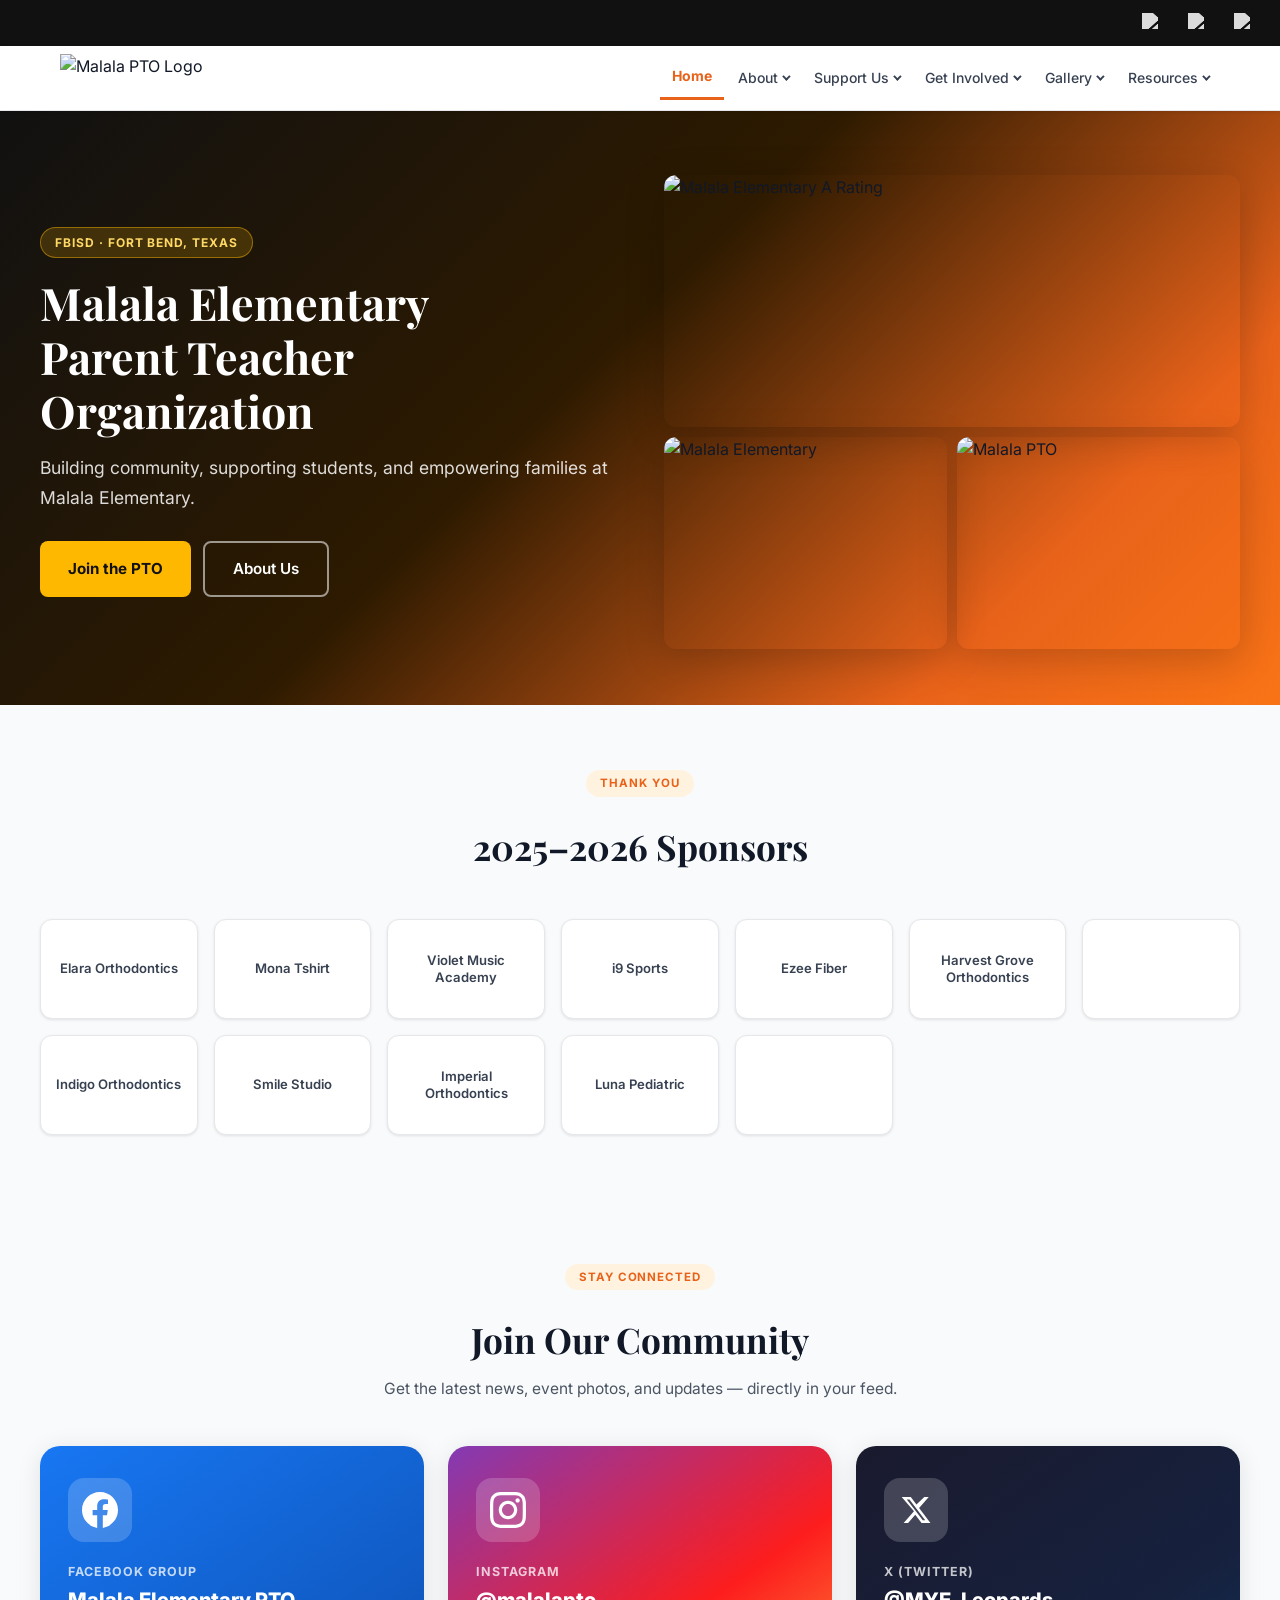
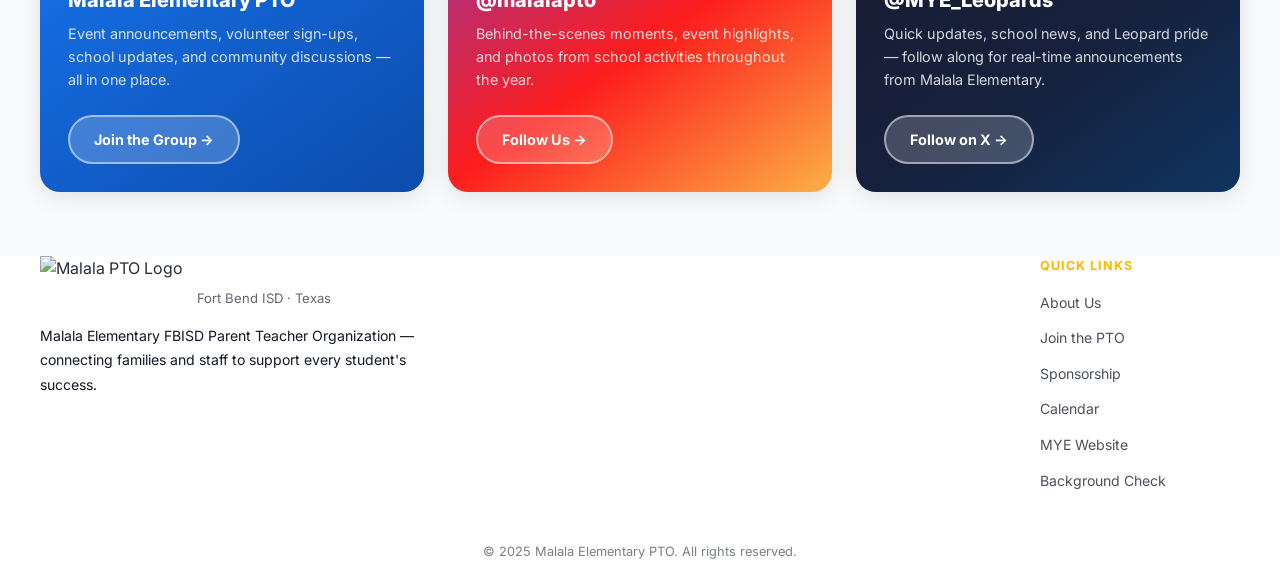
==== commit 91449257: "Better menu" ====
--- a/index.html
+++ b/index.html
@@ -67,6 +67,62 @@
     .section-inner { max-width: 1200px; margin: 0 auto; }
     .section-header { text-align: center; margin-bottom: 44px; }
     .section-header h2 { font-family: 'Playfair Display', Georgia, serif; font-size: clamp(1.5rem,3vw,2.2rem); color: var(--gray-900); margin-top: 10px; }
+
+    /* ── Stay Connected / Social Cards ── */
+    .social-section { background: var(--gray-50); }
+    .social-cards-grid {
+      display: grid;
+      grid-template-columns: repeat(3, 1fr);
+      gap: 24px;
+    }
+    .social-card {
+      display: block; text-decoration: none;
+      border-radius: 20px; overflow: hidden;
+      box-shadow: 0 4px 24px rgba(0,0,0,.10);
+      transition: transform .25s, box-shadow .25s;
+    }
+    .social-card:hover { transform: translateY(-4px); box-shadow: 0 8px 32px rgba(0,0,0,.16); }
+    .fb-card { background: linear-gradient(145deg, #1877F2 0%, #0c4bac 100%); }
+    .ig-card { background: linear-gradient(145deg, #833ab4 0%, #fd1d1d 55%, #fcb045 100%); }
+    .x-card  { background: linear-gradient(145deg, #1a1a2e 0%, #16213e 60%, #0f3460 100%); }
+    .social-card-inner {
+      padding: 32px 28px 28px;
+      display: flex; flex-direction: column; gap: 20px;
+    }
+    .social-icon-wrap {
+      width: 64px; height: 64px; border-radius: 16px;
+      background: rgba(255,255,255,.18);
+      display: flex; align-items: center; justify-content: center;
+    }
+    .social-card-text { flex: 1; }
+    .social-platform {
+      display: block; font-size: .78rem; font-weight: 700;
+      letter-spacing: .08em; text-transform: uppercase;
+      color: rgba(255,255,255,.75); margin-bottom: 6px;
+    }
+    .social-handle {
+      display: block; font-size: 1.25rem; font-weight: 800;
+      color: white; margin-bottom: 10px; line-height: 1.2;
+    }
+    .social-desc {
+      font-size: .9rem; color: rgba(255,255,255,.82);
+      line-height: 1.6; margin: 0;
+    }
+    .social-cta-row { margin-top: 4px; }
+    .social-btn {
+      display: inline-block;
+      padding: 11px 24px;
+      border-radius: 100px;
+      font-size: .9rem; font-weight: 700;
+      background: rgba(255,255,255,.2);
+      color: white;
+      border: 2px solid rgba(255,255,255,.5);
+      transition: background .2s, border-color .2s;
+    }
+    .social-card:hover .social-btn {
+      background: rgba(255,255,255,.32);
+      border-color: rgba(255,255,255,.8);
+    }
 
     @media (max-width: 768px) {
       .hero { padding: 48px 20px 40px; }
@@ -95,6 +151,7 @@
         aspect-ratio: 4/3 !important;
       }
       .sponsors-grid { grid-template-columns: repeat(2, 1fr); gap: 12px; }
+      .social-cards-grid { grid-template-columns: 1fr; gap: 16px; }
     }
     @media (max-width: 480px) {
       .hero { padding: 36px 16px 32px; }
@@ -106,6 +163,7 @@
   </style>
 </head>
 <body>
+<div id="fb-root"></div>
 
   <header class="site-header" id="site-header">
     <div class="topbar">
@@ -118,11 +176,41 @@
         <a href="index.html" class="nav-logo"><img src="https://static.wixstatic.com/media/a217a9_a146767326124b1bb885d36cfcf2162b~mv2.png" alt="Malala PTO Logo" /></a>
         <ul class="nav-links">
           <li><a href="index.html" class="active">Home</a></li>
-          <li class="has-sub"><a href="pto-info.html">About Us</a><ul class="submenu"><li><a href="pto-board.html">PTO Board</a></li></ul></li>
-          <li class="has-sub"><a href="support-mye.html">Support Malala</a><ul class="submenu"><li><a href="https://malala-elementary-pto.square.site/" target="_blank">Spirit Wear</a></li><li><a href="sponsorship.html">Sponsorship</a></li><li><a href="vips.html">VIPS</a></li></ul></li>
-          <li class="has-sub"><a href="membership.html">Membership</a><ul class="submenu"><li><a href="join-the-pto.html">Join the PTO</a></li><li><a href="meetings.html">Meetings</a></li><li><a href="calendar.html">Calendar</a></li></ul></li>
-          <li class="has-sub"><a href="#">Gallery</a><ul class="submenu"><li><a href="b2sb-gallery.html">B2SB Gallery 23–24</a></li><li><a href="a-rating-gallery.html">"A" Rating Celebration</a></li></ul></li>
-          <li class="has-sub"><a href="#">Useful Links</a><ul class="submenu"><li><a href="https://www.fortbendisd.com/mye" target="_blank">MYE Website</a></li><li><a href="https://www.fortbendisd.com/cms/lib/TX01917858/Centricity/Domain/4/20242025FBISDInstructionalCalendarEnglish.pdf" target="_blank">FBISD Calendar</a></li><li><a href="https://www.fortbendisd.com/Page/133013" target="_blank">Background Check</a></li></ul></li>
+          <li class="has-sub"><a href="#">About</a>
+            <div class="mega-panel">
+              <a href="pto-info.html" class="mega-link"><span class="mega-icon">🏫</span>About the PTO</a>
+              <a href="pto-board.html" class="mega-link"><span class="mega-icon">👥</span>Board of Directors</a>
+            </div>
+          </li>
+          <li class="has-sub"><a href="#">Support Us</a>
+            <div class="mega-panel">
+              <a href="support-mye.html" class="mega-link"><span class="mega-icon">❤️</span>How to Help</a>
+              <a href="https://malala-elementary-pto.square.site/" target="_blank" class="mega-link"><span class="mega-icon">👕</span>Spirit Wear</a>
+              <a href="sponsorship.html" class="mega-link"><span class="mega-icon">🤝</span>Sponsorship</a>
+              <a href="vips.html" class="mega-link"><span class="mega-icon">🙋</span>Volunteer (VIPS)</a>
+            </div>
+          </li>
+          <li class="has-sub"><a href="#">Get Involved</a>
+            <div class="mega-panel">
+              <a href="membership.html" class="mega-link"><span class="mega-icon">🎟️</span>Membership</a>
+              <a href="join-the-pto.html" class="mega-link"><span class="mega-icon">✋</span>Join the PTO</a>
+              <a href="meetings.html" class="mega-link"><span class="mega-icon">📅</span>Meetings</a>
+              <a href="calendar.html" class="mega-link"><span class="mega-icon">🗓️</span>Calendar</a>
+            </div>
+          </li>
+          <li class="has-sub"><a href="#">Gallery</a>
+            <div class="mega-panel">
+              <a href="b2sb-gallery.html" class="mega-link"><span class="mega-icon">📸</span>B2SB Gallery 23–24</a>
+              <a href="a-rating-gallery.html" class="mega-link"><span class="mega-icon">🏆</span>"A" Rating Celebration</a>
+            </div>
+          </li>
+          <li class="has-sub"><a href="#">Resources</a>
+            <div class="mega-panel">
+              <a href="https://www.fortbendisd.com/mye" target="_blank" class="mega-link"><span class="mega-icon">🌐</span>MYE Website</a>
+              <a href="https://www.fortbendisd.com/cms/lib/TX01917858/Centricity/Domain/4/20242025FBISDInstructionalCalendarEnglish.pdf" target="_blank" class="mega-link"><span class="mega-icon">📆</span>District Calendar</a>
+              <a href="https://www.fortbendisd.com/Page/133013" target="_blank" class="mega-link"><span class="mega-icon">✅</span>Background Check</a>
+            </div>
+          </li>
         </ul>
         <button class="hamburger" id="hamburger" aria-label="Open navigation" aria-expanded="false" aria-controls="mobile-menu"><span></span><span></span><span></span></button>
       </div>
@@ -130,30 +218,30 @@
   </header>
 
   <div class="mobile-menu" id="mobile-menu" aria-hidden="true">
-    <ul>
-      <li><a href="index.html">Home</a></li>
-      <li><span class="section-label">About Us</span></li>
-      <li><a href="pto-info.html">About Us</a></li>
-      <li class="sub-item"><a href="pto-board.html">PTO Board</a></li>
-      <li><span class="section-label">Support Malala</span></li>
-      <li><a href="support-mye.html">Support Malala</a></li>
-      <li class="sub-item"><a href="https://malala-elementary-pto.square.site/" target="_blank">Spirit Wear</a></li>
-      <li class="sub-item"><a href="sponsorship.html">Sponsorship</a></li>
-      <li class="sub-item"><a href="vips.html">VIPS</a></li>
-      <li><span class="section-label">Membership</span></li>
-      <li><a href="membership.html">Membership</a></li>
-      <li class="sub-item"><a href="join-the-pto.html">Join the PTO</a></li>
-      <li class="sub-item"><a href="meetings.html">Meetings</a></li>
-      <li class="sub-item"><a href="calendar.html">Calendar</a></li>
-      <li><span class="section-label">Gallery</span></li>
-      <li class="sub-item"><a href="b2sb-gallery.html">B2SB Gallery 23–24</a></li>
-      <li class="sub-item"><a href="a-rating-gallery.html">"A" Rating Celebration</a></li>
-      <li><span class="section-label">Useful Links</span></li>
-      <li class="sub-item"><a href="https://www.fortbendisd.com/mye" target="_blank">MYE Website</a></li>
-      <li class="sub-item"><a href="https://www.fortbendisd.com/cms/lib/TX01917858/Centricity/Domain/4/20242025FBISDInstructionalCalendarEnglish.pdf" target="_blank">FBISD Calendar</a></li>
-      <li class="sub-item"><a href="https://www.fortbendisd.com/Page/133013" target="_blank">Background Check</a></li>
-    </ul>
-  </div>
+  <ul>
+    <li><a href="index.html">Home</a></li>
+    <li><span class="section-label">About</span></li>
+    <li class="sub-item"><a href="pto-info.html">About the PTO</a></li>
+    <li class="sub-item"><a href="pto-board.html">Board of Directors</a></li>
+    <li><span class="section-label">Support Us</span></li>
+    <li class="sub-item"><a href="support-mye.html">How to Help</a></li>
+    <li class="sub-item"><a href="https://malala-elementary-pto.square.site/" target="_blank">Spirit Wear</a></li>
+    <li class="sub-item"><a href="sponsorship.html">Sponsorship</a></li>
+    <li class="sub-item"><a href="vips.html">Volunteer (VIPS)</a></li>
+    <li><span class="section-label">Get Involved</span></li>
+    <li class="sub-item"><a href="membership.html">Membership</a></li>
+    <li class="sub-item"><a href="join-the-pto.html">Join the PTO</a></li>
+    <li class="sub-item"><a href="meetings.html">Meetings</a></li>
+    <li class="sub-item"><a href="calendar.html">Calendar</a></li>
+    <li><span class="section-label">Gallery</span></li>
+    <li class="sub-item"><a href="b2sb-gallery.html">B2SB Gallery 23–24</a></li>
+    <li class="sub-item"><a href="a-rating-gallery.html">"A" Rating Celebration</a></li>
+    <li><span class="section-label">Resources</span></li>
+    <li class="sub-item"><a href="https://www.fortbendisd.com/mye" target="_blank">MYE Website</a></li>
+    <li class="sub-item"><a href="https://www.fortbendisd.com/cms/lib/TX01917858/Centricity/Domain/4/20242025FBISDInstructionalCalendarEnglish.pdf" target="_blank">District Calendar</a></li>
+    <li class="sub-item"><a href="https://www.fortbendisd.com/Page/133013" target="_blank">Background Check</a></li>
+  </ul>
+</div>
 
   <!-- Hero -->
   <section class="hero">
@@ -199,7 +287,73 @@
     </div>
   </section>
 
-  <footer>
+  <!-- ── Stay Connected ── -->
+  <section class="section social-section">
+    <div class="section-inner">
+      <div class="section-header">
+        <span class="pill">Stay Connected</span>
+        <h2>Join Our Community</h2>
+        <p style="color:var(--gray-600);margin-top:8px;font-size:.97rem;">Get the latest news, event photos, and updates — directly in your feed.</p>
+      </div>
+
+      <div class="social-cards-grid">
+
+        <!-- Facebook -->
+        <a href="https://www.facebook.com/groups/malalapto/" target="_blank" rel="noopener" class="social-card fb-card">
+          <div class="social-card-inner">
+            <div class="social-icon-wrap fb-icon">
+              <svg width="36" height="36" viewBox="0 0 24 24" fill="white"><path d="M24 12.073c0-6.627-5.373-12-12-12s-12 5.373-12 12c0 5.99 4.388 10.954 10.125 11.854v-8.385H7.078v-3.47h3.047V9.43c0-3.007 1.792-4.669 4.533-4.669 1.312 0 2.686.235 2.686.235v2.953H15.83c-1.491 0-1.956.925-1.956 1.874v2.25h3.328l-.532 3.47h-2.796v8.385C19.612 23.027 24 18.062 24 12.073z"/></svg>
+            </div>
+            <div class="social-card-text">
+              <span class="social-platform">Facebook Group</span>
+              <strong class="social-handle">Malala Elementary PTO</strong>
+              <p class="social-desc">Event announcements, volunteer sign-ups, school updates, and community discussions — all in one place.</p>
+            </div>
+            <div class="social-cta-row">
+              <span class="social-btn fb-btn">Join the Group &rarr;</span>
+            </div>
+          </div>
+        </a>
+
+        <!-- Instagram -->
+        <a href="https://www.instagram.com/malalapto/" target="_blank" rel="noopener" class="social-card ig-card">
+          <div class="social-card-inner">
+            <div class="social-icon-wrap ig-icon">
+              <svg width="36" height="36" viewBox="0 0 24 24" fill="white"><path d="M12 2.163c3.204 0 3.584.012 4.85.07 3.252.148 4.771 1.691 4.919 4.919.058 1.265.069 1.645.069 4.849 0 3.205-.012 3.584-.069 4.849-.149 3.225-1.664 4.771-4.919 4.919-1.266.058-1.644.07-4.85.07-3.204 0-3.584-.012-4.849-.07-3.26-.149-4.771-1.699-4.919-4.92-.058-1.265-.07-1.644-.07-4.849 0-3.204.013-3.583.07-4.849.149-3.227 1.664-4.771 4.919-4.919 1.266-.057 1.645-.069 4.849-.069zm0-2.163c-3.259 0-3.667.014-4.947.072-4.358.2-6.78 2.618-6.98 6.98-.059 1.281-.073 1.689-.073 4.948 0 3.259.014 3.668.072 4.948.2 4.358 2.618 6.78 6.98 6.98 1.281.058 1.689.072 4.948.072 3.259 0 3.668-.014 4.948-.072 4.354-.2 6.782-2.618 6.979-6.98.059-1.28.073-1.689.073-4.948 0-3.259-.014-3.667-.072-4.947-.196-4.354-2.617-6.78-6.979-6.98-1.281-.059-1.69-.073-4.949-.073zm0 5.838c-3.403 0-6.162 2.759-6.162 6.162s2.759 6.163 6.162 6.163 6.162-2.759 6.162-6.163c0-3.403-2.759-6.162-6.162-6.162zm0 10.162c-2.209 0-4-1.79-4-4 0-2.209 1.791-4 4-4s4 1.791 4 4c0 2.21-1.791 4-4 4zm6.406-11.845c-.796 0-1.441.645-1.441 1.44s.645 1.44 1.441 1.44c.795 0 1.439-.645 1.439-1.44s-.644-1.44-1.439-1.44z"/></svg>
+            </div>
+            <div class="social-card-text">
+              <span class="social-platform">Instagram</span>
+              <strong class="social-handle">@malalapto</strong>
+              <p class="social-desc">Behind-the-scenes moments, event highlights, and photos from school activities throughout the year.</p>
+            </div>
+            <div class="social-cta-row">
+              <span class="social-btn ig-btn">Follow Us &rarr;</span>
+            </div>
+          </div>
+        </a>
+
+        <!-- X / Twitter -->
+        <a href="https://x.com/MYE_Leopards" target="_blank" rel="noopener" class="social-card x-card">
+          <div class="social-card-inner">
+            <div class="social-icon-wrap x-icon">
+              <svg width="32" height="32" viewBox="0 0 24 24" fill="white"><path d="M18.244 2.25h3.308l-7.227 8.26 8.502 11.24H16.17l-4.714-6.231-5.401 6.231H2.744l7.737-8.835L1.254 2.25H8.08l4.253 5.622 5.911-5.622zm-1.161 17.52h1.833L7.084 4.126H5.117z"/></svg>
+            </div>
+            <div class="social-card-text">
+              <span class="social-platform">X (Twitter)</span>
+              <strong class="social-handle">@MYE_Leopards</strong>
+              <p class="social-desc">Quick updates, school news, and Leopard pride — follow along for real-time announcements from Malala Elementary.</p>
+            </div>
+            <div class="social-cta-row">
+              <span class="social-btn x-btn">Follow on X &rarr;</span>
+            </div>
+          </div>
+        </a>
+
+      </div>
+    </div>
+  </section>
+
+
     <div class="footer-inner">
       <div>
         <div class="footer-brand">
@@ -207,16 +361,11 @@
           <div><div class="footer-brand-name">Malala Elementary PTO</div><div class="footer-brand-sub">Fort Bend ISD · Texas</div></div>
         </div>
         <p class="footer-desc">Malala Elementary FBISD Parent Teacher Organization — connecting families and staff to support every student's success.</p>
-        <nav class="footer-social" aria-label="Social media">
-          <a href="https://www.facebook.com/groups/malalapto/about/" target="_blank" rel="noopener" aria-label="Facebook"><img src="https://static.wixstatic.com/media/11062b_e1117f9a7a1741ef955a84836121c4ad~mv2.png" alt="" /></a>
-          <a href="https://www.instagram.com/malalapto/" target="_blank" rel="noopener" aria-label="Instagram"><img src="https://static.wixstatic.com/media/11062b_94a6580a67244d17a4dc923b54b99fb4~mv2.png" alt="" /></a>
-          <a href="https://twitter.com/malalapto" target="_blank" rel="noopener" aria-label="Twitter"><img src="https://static.wixstatic.com/media/11062b_dddc4f38b4d0473c98be1489c5a83f30~mv2.png" alt="" /></a>
-        </nav>
       </div>
       <div class="footer-links">
         <h4>Quick Links</h4>
         <ul>
-          <li><a href="pto-info.html">About Us</a></li>
+          <li class="sub-item"><a href="pto-info.html">About Us</a></li>
           <li><a href="join-the-pto.html">Join the PTO</a></li>
           <li><a href="sponsorship.html">Sponsorship</a></li>
           <li><a href="calendar.html">Calendar</a></li>
--- a/style.css
+++ b/style.css
@@ -115,40 +115,74 @@
 /* chevron */
 .nav-links > li.has-sub > a::after {
   content: '';
-  width: 0; height: 0;
-  border-left: 4px solid transparent;
-  border-right: 4px solid transparent;
-  border-top: 5px solid currentColor;
-  transition: transform .2s;
+  display: inline-block;
+  width: 6px; height: 6px;
+  border-right: 2px solid currentColor;
+  border-bottom: 2px solid currentColor;
+  transform: rotate(45deg) translateY(-2px);
+  transition: transform .22s;
   flex-shrink: 0;
 }
-.nav-links > li.has-sub:hover > a::after { transform: rotate(180deg); }
-
-/* dropdown */
-.submenu {
+.nav-links > li.has-sub:hover > a::after { transform: rotate(-135deg) translateY(2px); }
+
+/* ── Mega panel ── */
+.mega-panel {
   display: none;
   position: absolute;
-  top: calc(100% + 4px);
-  left: 0;
-  min-width: 200px;
-  background: var(--white);
-  border-radius: var(--radius);
-  box-shadow: var(--shadow-lg);
-  border: 1px solid var(--gray-200);
-  overflow: hidden;
+  top: calc(100% + 10px);
+  left: 50%;
+  transform: translateX(-50%);
+  min-width: 230px;
+  background: var(--white);
+  border-radius: 16px;
+  box-shadow: 0 12px 40px rgba(0,0,0,.14), 0 0 0 1px rgba(0,0,0,.06);
+  padding: 8px;
   z-index: 300;
 }
-.nav-links > li.has-sub:hover .submenu { display: block; }
-.submenu a {
-  display: flex;
-  align-items: center;
-  padding: 11px 18px;
+/* invisible bridge — fills the gap so hover isn't lost moving mouse down */
+.mega-panel::after {
+  content: '';
+  position: absolute;
+  top: -12px; left: -20px; right: -20px;
+  height: 14px;
+}
+/* arrow pointer */
+.mega-panel::before {
+  content: '';
+  position: absolute;
+  top: -6px; left: 50%;
+  transform: translateX(-50%) rotate(45deg);
+  width: 12px; height: 12px;
+  background: var(--white);
+  border-top: 1px solid rgba(0,0,0,.08);
+  border-left: 1px solid rgba(0,0,0,.08);
+}
+.nav-links > li.has-sub:hover .mega-panel { display: block; }
+.mega-link {
+  display: flex;
+  align-items: center;
+  gap: 11px;
+  padding: 10px 14px;
+  border-radius: 10px;
   font-size: .875rem;
+  font-weight: 500;
   color: var(--gray-700);
+  white-space: nowrap;
   transition: background .15s, color .15s;
   min-height: 44px;
-}
-.submenu a:hover { background: var(--purple-light); color: var(--purple); }
+  text-decoration: none;
+}
+.mega-link:hover { background: var(--purple-light); color: var(--purple); }
+.mega-icon {
+  font-size: 1.05rem;
+  flex-shrink: 0;
+  width: 26px; height: 26px;
+  display: flex; align-items: center; justify-content: center;
+  background: var(--gray-100);
+  border-radius: 7px;
+}
+.mega-link:hover .mega-icon { background: var(--purple-light); }
+.mega-divider { height: 1px; background: var(--gray-100); margin: 4px 8px; }
 
 /* ── Hamburger ── */
 .hamburger {
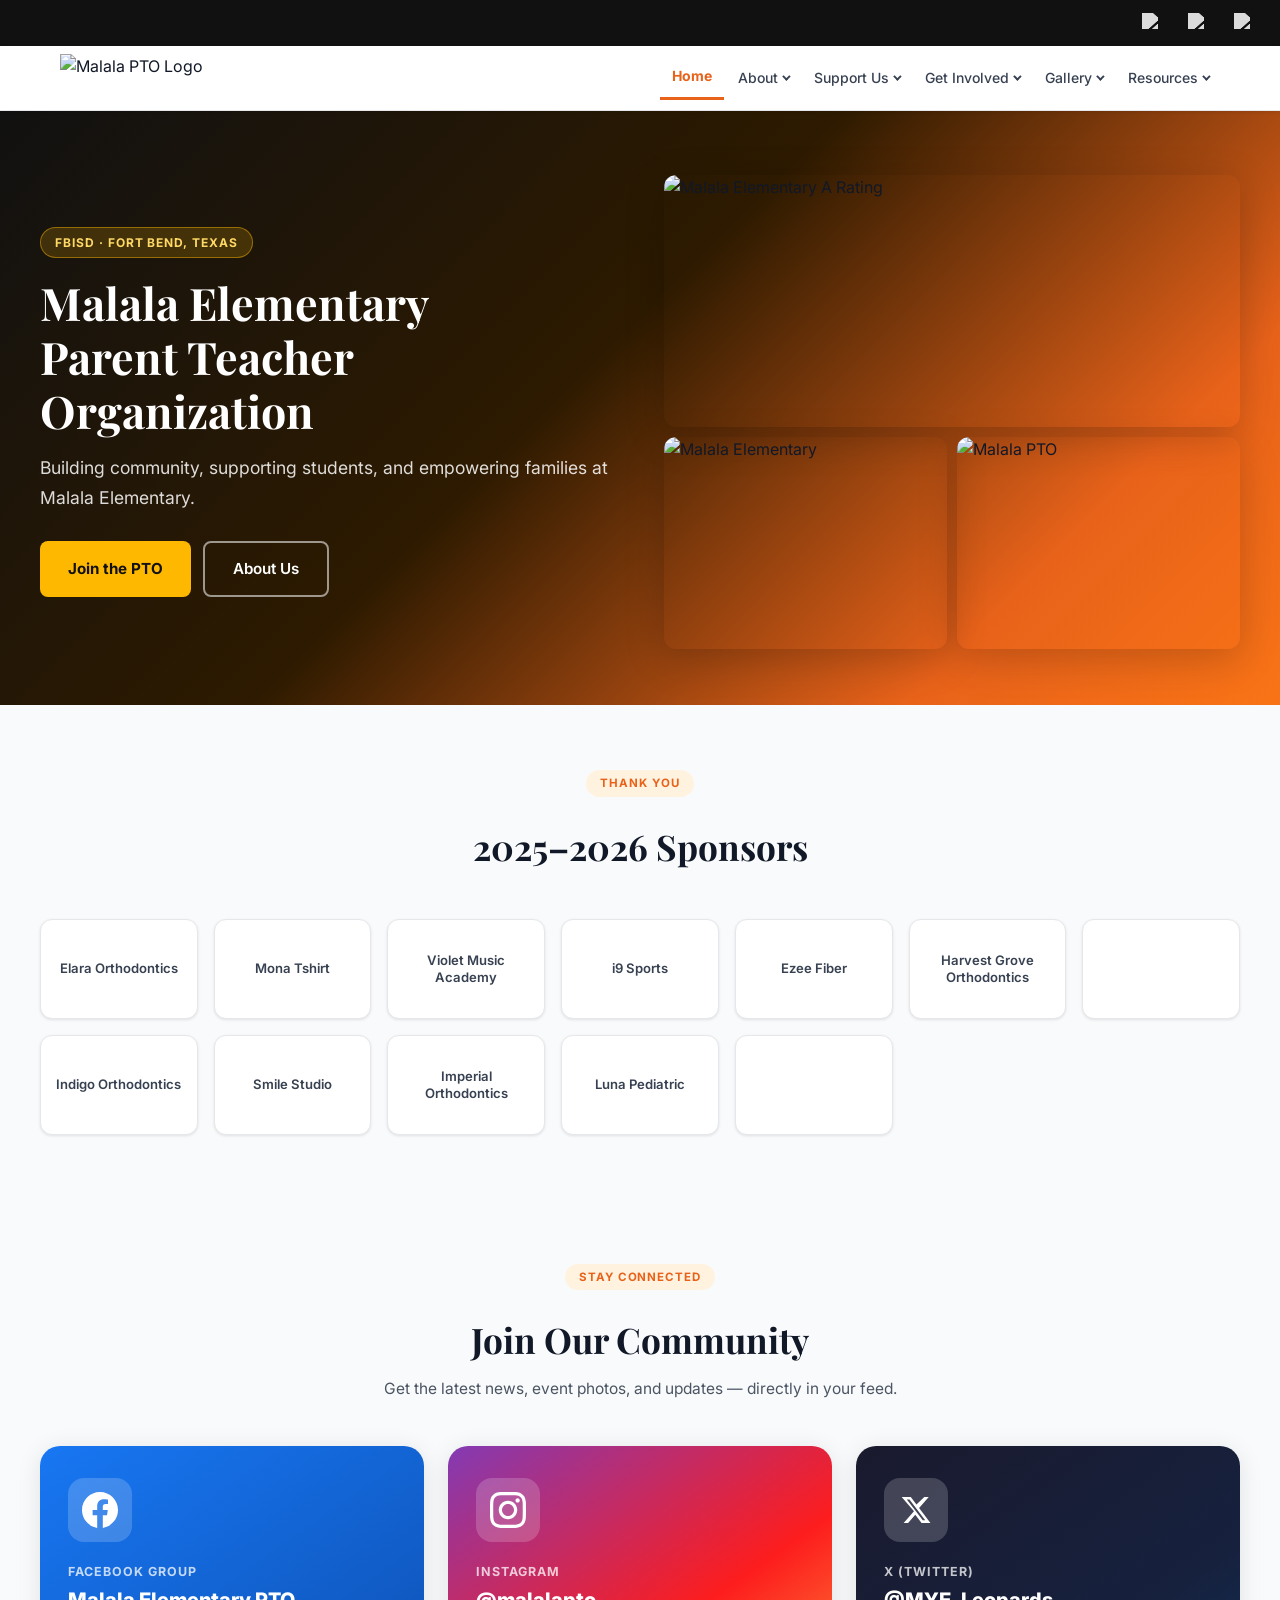
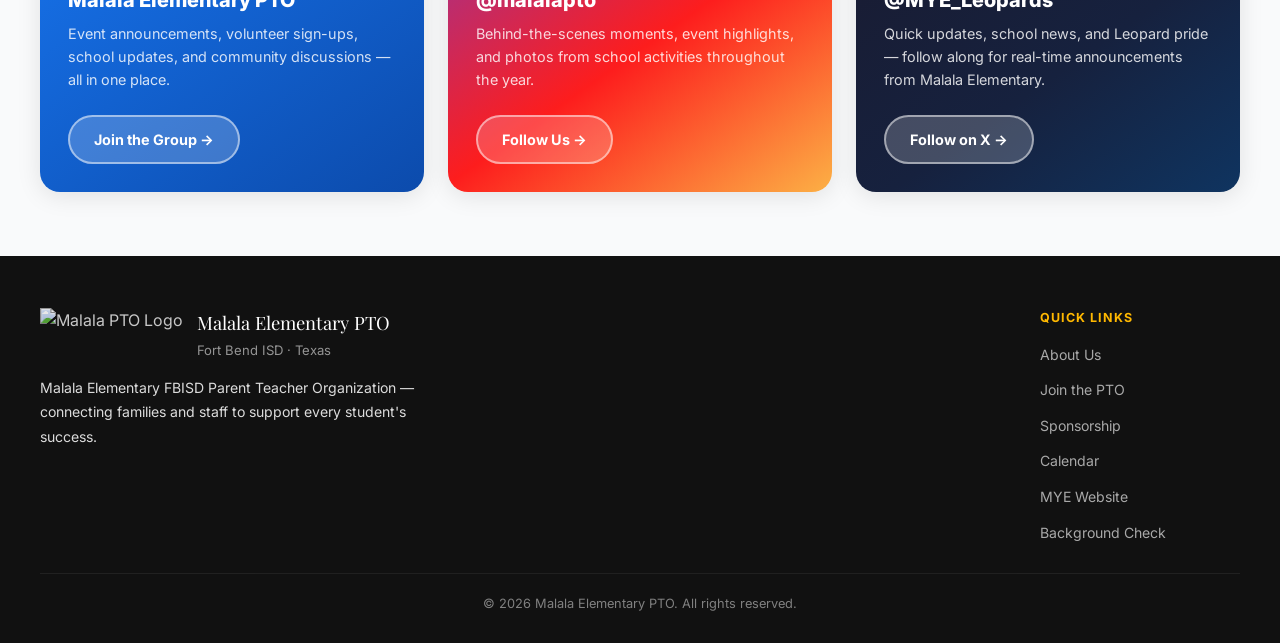
==== commit 2f800d5c: "2026" ====
--- a/index.html
+++ b/index.html
@@ -207,7 +207,7 @@
           <li class="has-sub"><a href="#">Resources</a>
             <div class="mega-panel">
               <a href="https://www.fortbendisd.com/mye" target="_blank" class="mega-link"><span class="mega-icon">🌐</span>MYE Website</a>
-              <a href="https://www.fortbendisd.com/cms/lib/TX01917858/Centricity/Domain/4/20242025FBISDInstructionalCalendarEnglish.pdf" target="_blank" class="mega-link"><span class="mega-icon">📆</span>District Calendar</a>
+              <a href="https://www.fortbendisd.com/cms/lib/TX01917858/Centricity/Domain/4/2026%2027%20Instructional%20Calendar%20English.pdf" target="_blank" class="mega-link"><span class="mega-icon">📆</span>District Calendar</a>
               <a href="https://www.fortbendisd.com/Page/133013" target="_blank" class="mega-link"><span class="mega-icon">✅</span>Background Check</a>
             </div>
           </li>
@@ -238,7 +238,7 @@
     <li class="sub-item"><a href="a-rating-gallery.html">"A" Rating Celebration</a></li>
     <li><span class="section-label">Resources</span></li>
     <li class="sub-item"><a href="https://www.fortbendisd.com/mye" target="_blank">MYE Website</a></li>
-    <li class="sub-item"><a href="https://www.fortbendisd.com/cms/lib/TX01917858/Centricity/Domain/4/20242025FBISDInstructionalCalendarEnglish.pdf" target="_blank">District Calendar</a></li>
+    <li class="sub-item"><a href="https://www.fortbendisd.com/cms/lib/TX01917858/Centricity/Domain/4/2026%2027%20Instructional%20Calendar%20English.pdf" target="_blank">District Calendar</a></li>
     <li class="sub-item"><a href="https://www.fortbendisd.com/Page/133013" target="_blank">Background Check</a></li>
   </ul>
 </div>
@@ -352,30 +352,29 @@
       </div>
     </div>
   </section>
-
-
-    <div class="footer-inner">
-      <div>
-        <div class="footer-brand">
-          <img src="https://static.wixstatic.com/media/a217a9_a146767326124b1bb885d36cfcf2162b~mv2.png" alt="Malala PTO Logo" />
-          <div><div class="footer-brand-name">Malala Elementary PTO</div><div class="footer-brand-sub">Fort Bend ISD · Texas</div></div>
-        </div>
-        <p class="footer-desc">Malala Elementary FBISD Parent Teacher Organization — connecting families and staff to support every student's success.</p>
-      </div>
-      <div class="footer-links">
-        <h4>Quick Links</h4>
-        <ul>
-          <li class="sub-item"><a href="pto-info.html">About Us</a></li>
-          <li><a href="join-the-pto.html">Join the PTO</a></li>
-          <li><a href="sponsorship.html">Sponsorship</a></li>
-          <li><a href="calendar.html">Calendar</a></li>
-          <li><a href="https://www.fortbendisd.com/mye" target="_blank">MYE Website</a></li>
-          <li><a href="https://www.fortbendisd.com/Page/133013" target="_blank">Background Check</a></li>
-        </ul>
-      </div>
-    </div>
-    <div class="footer-bottom">© 2025 Malala Elementary PTO. All rights reserved.</div>
-  </footer>
+<footer>
+  <div class="footer-inner">
+    <div>
+      <div class="footer-brand">
+        <img src="https://static.wixstatic.com/media/a217a9_a146767326124b1bb885d36cfcf2162b~mv2.png" alt="Malala PTO Logo">
+        <div><div class="footer-brand-name">Malala Elementary PTO</div><div class="footer-brand-sub">Fort Bend ISD · Texas</div></div>
+      </div>
+      <p class="footer-desc">Malala Elementary FBISD Parent Teacher Organization — connecting families and staff to support every student's success.</p>
+    </div>
+    <div class="footer-links">
+      <h4>Quick Links</h4>
+      <ul>
+        <li class="sub-item"><a href="pto-info.html">About Us</a></li>
+        <li><a href="join-the-pto.html">Join the PTO</a></li>
+        <li><a href="sponsorship.html">Sponsorship</a></li>
+        <li><a href="calendar.html">Calendar</a></li>
+        <li><a href="https://www.fortbendisd.com/mye" target="_blank">MYE Website</a></li>
+        <li><a href="https://www.fortbendisd.com/Page/133013" target="_blank">Background Check</a></li>
+      </ul>
+    </div>
+  </div>
+  <div class="footer-bottom">© 2026 Malala Elementary PTO. All rights reserved.</div>
+</footer>
 
   <script src="nav.js"></script>
 </body>
